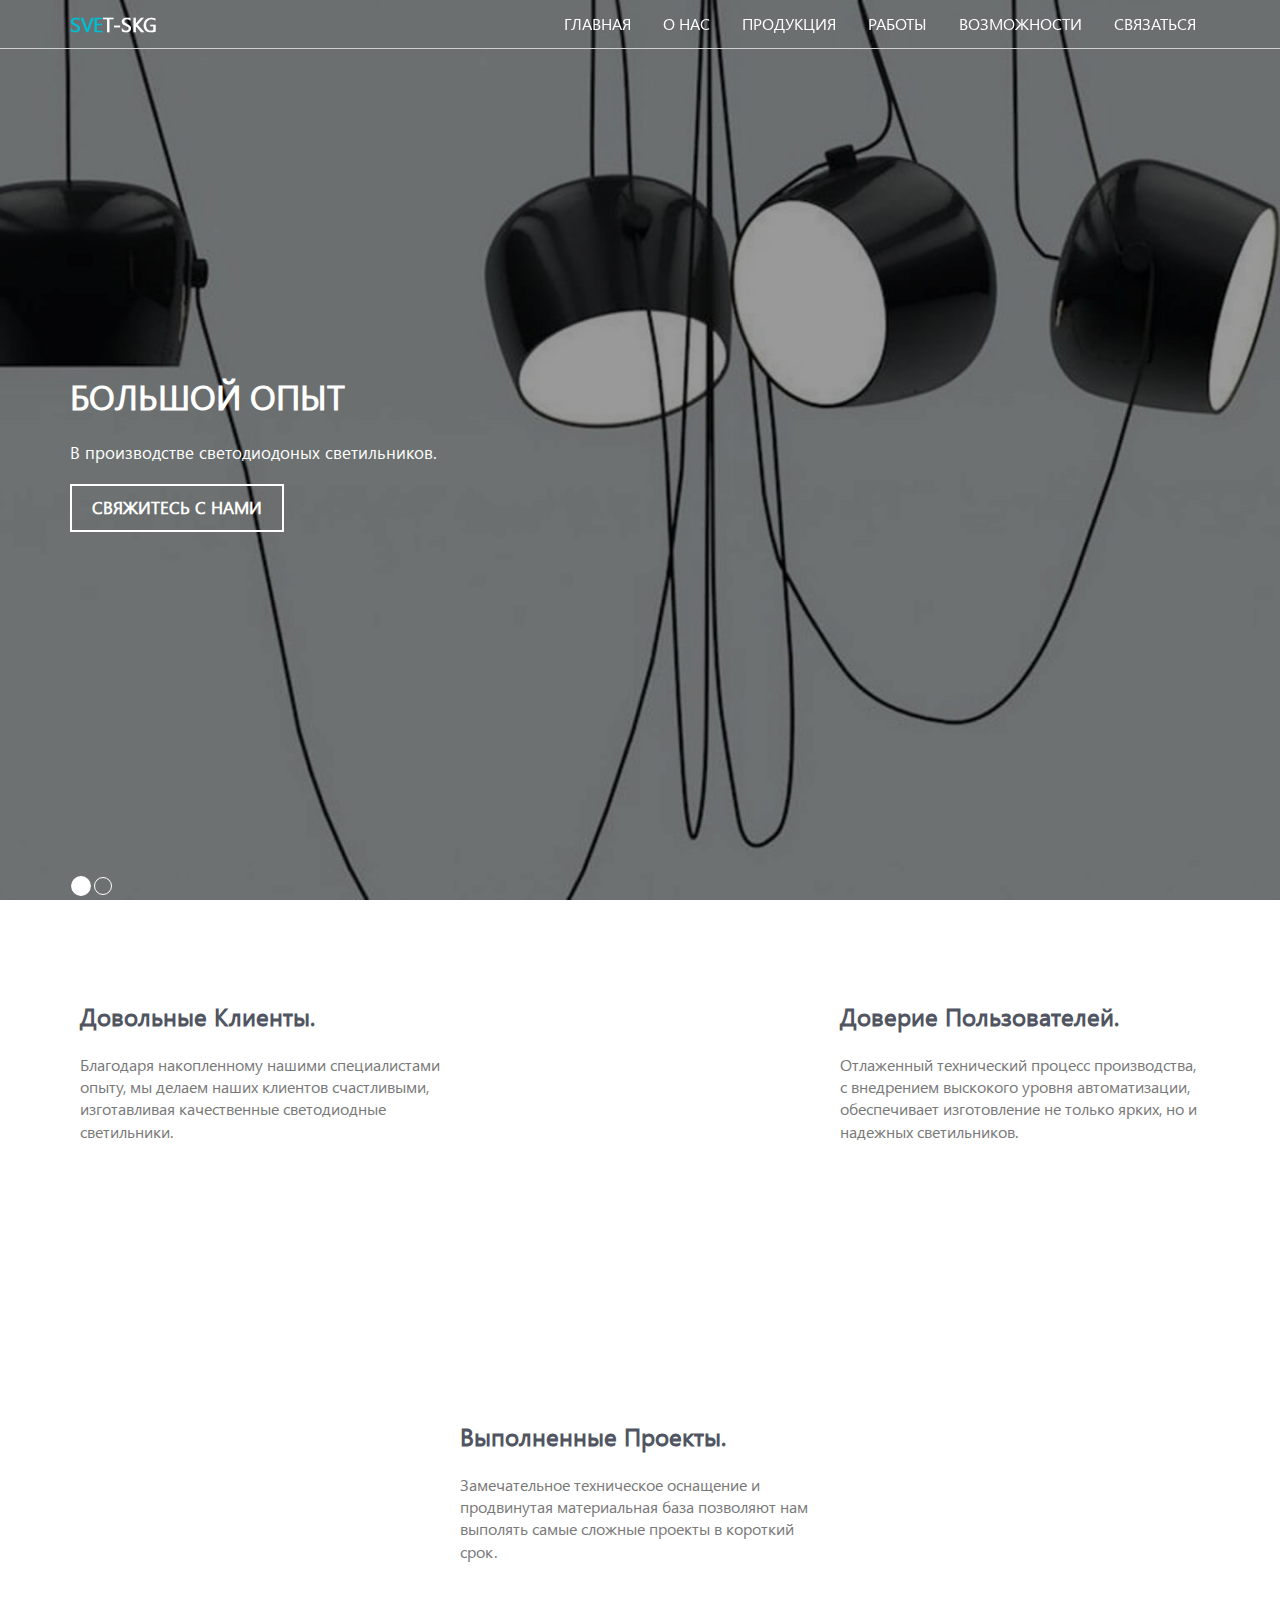
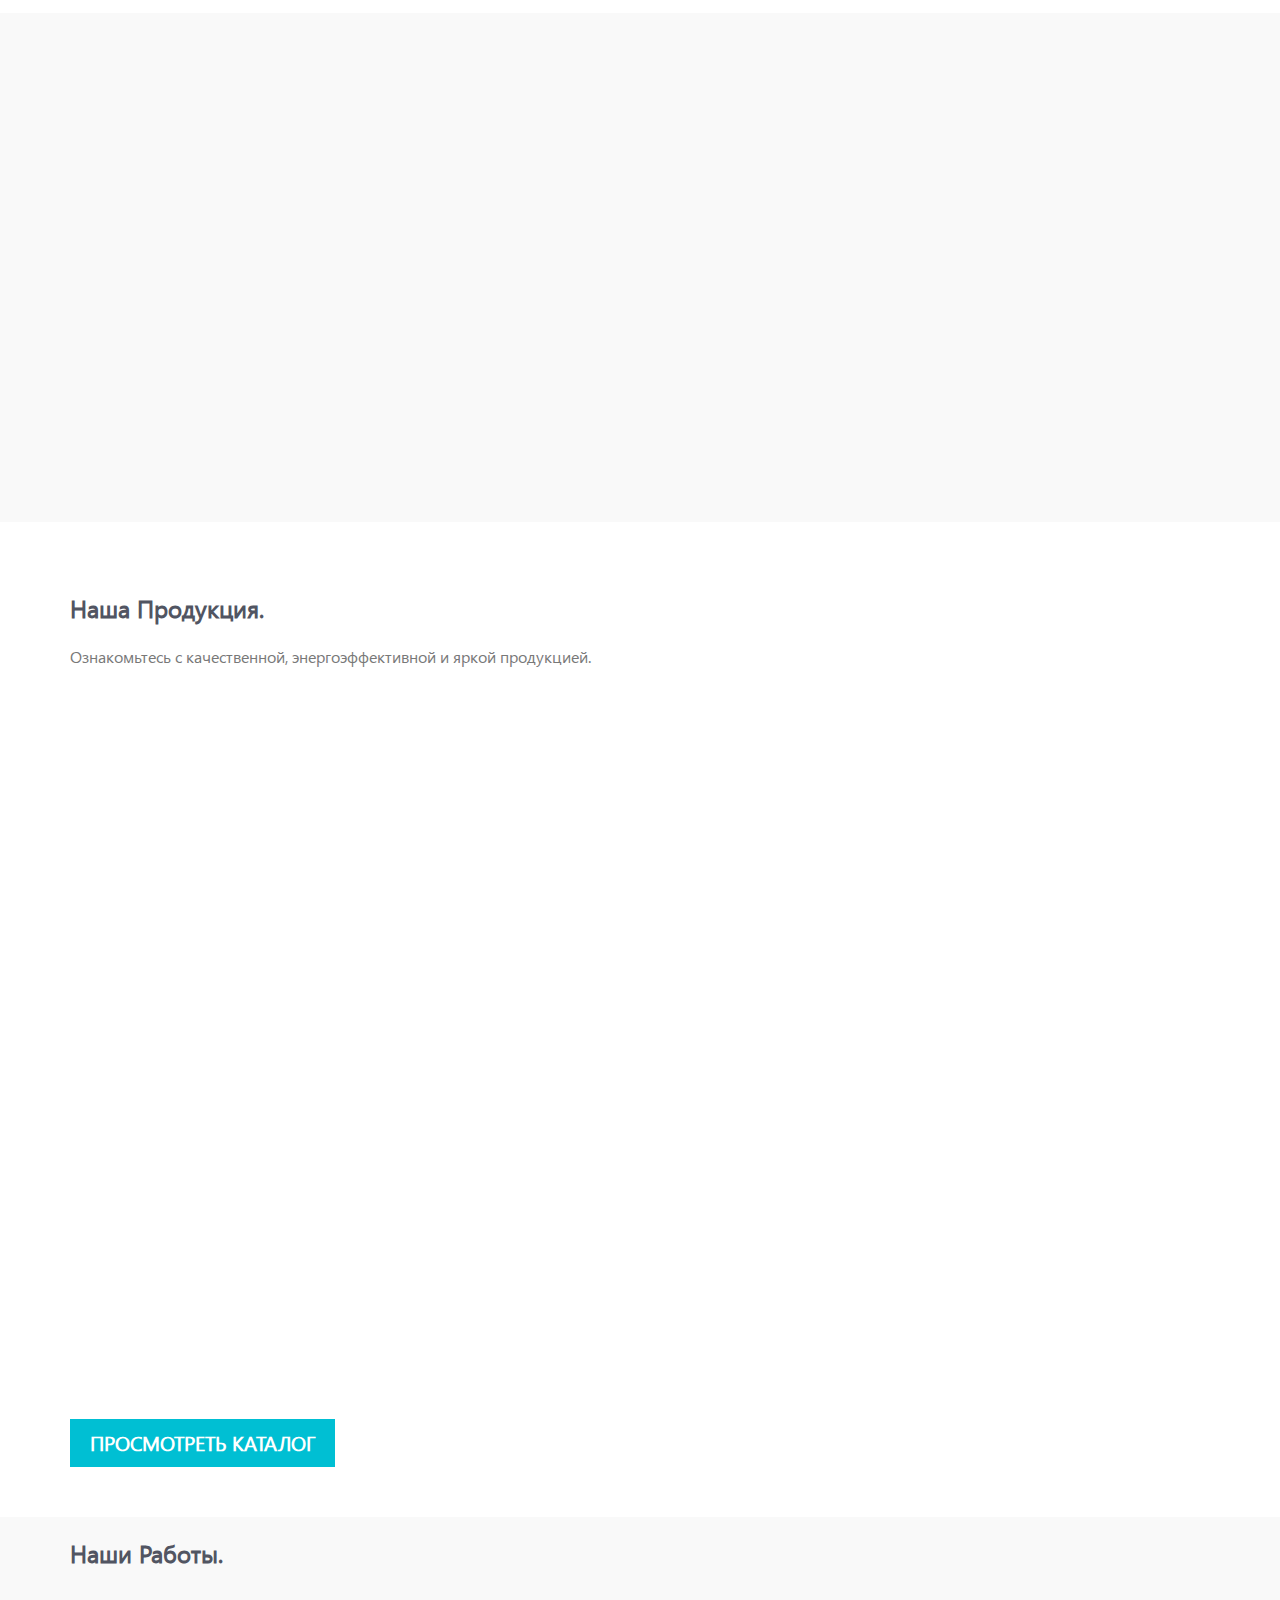
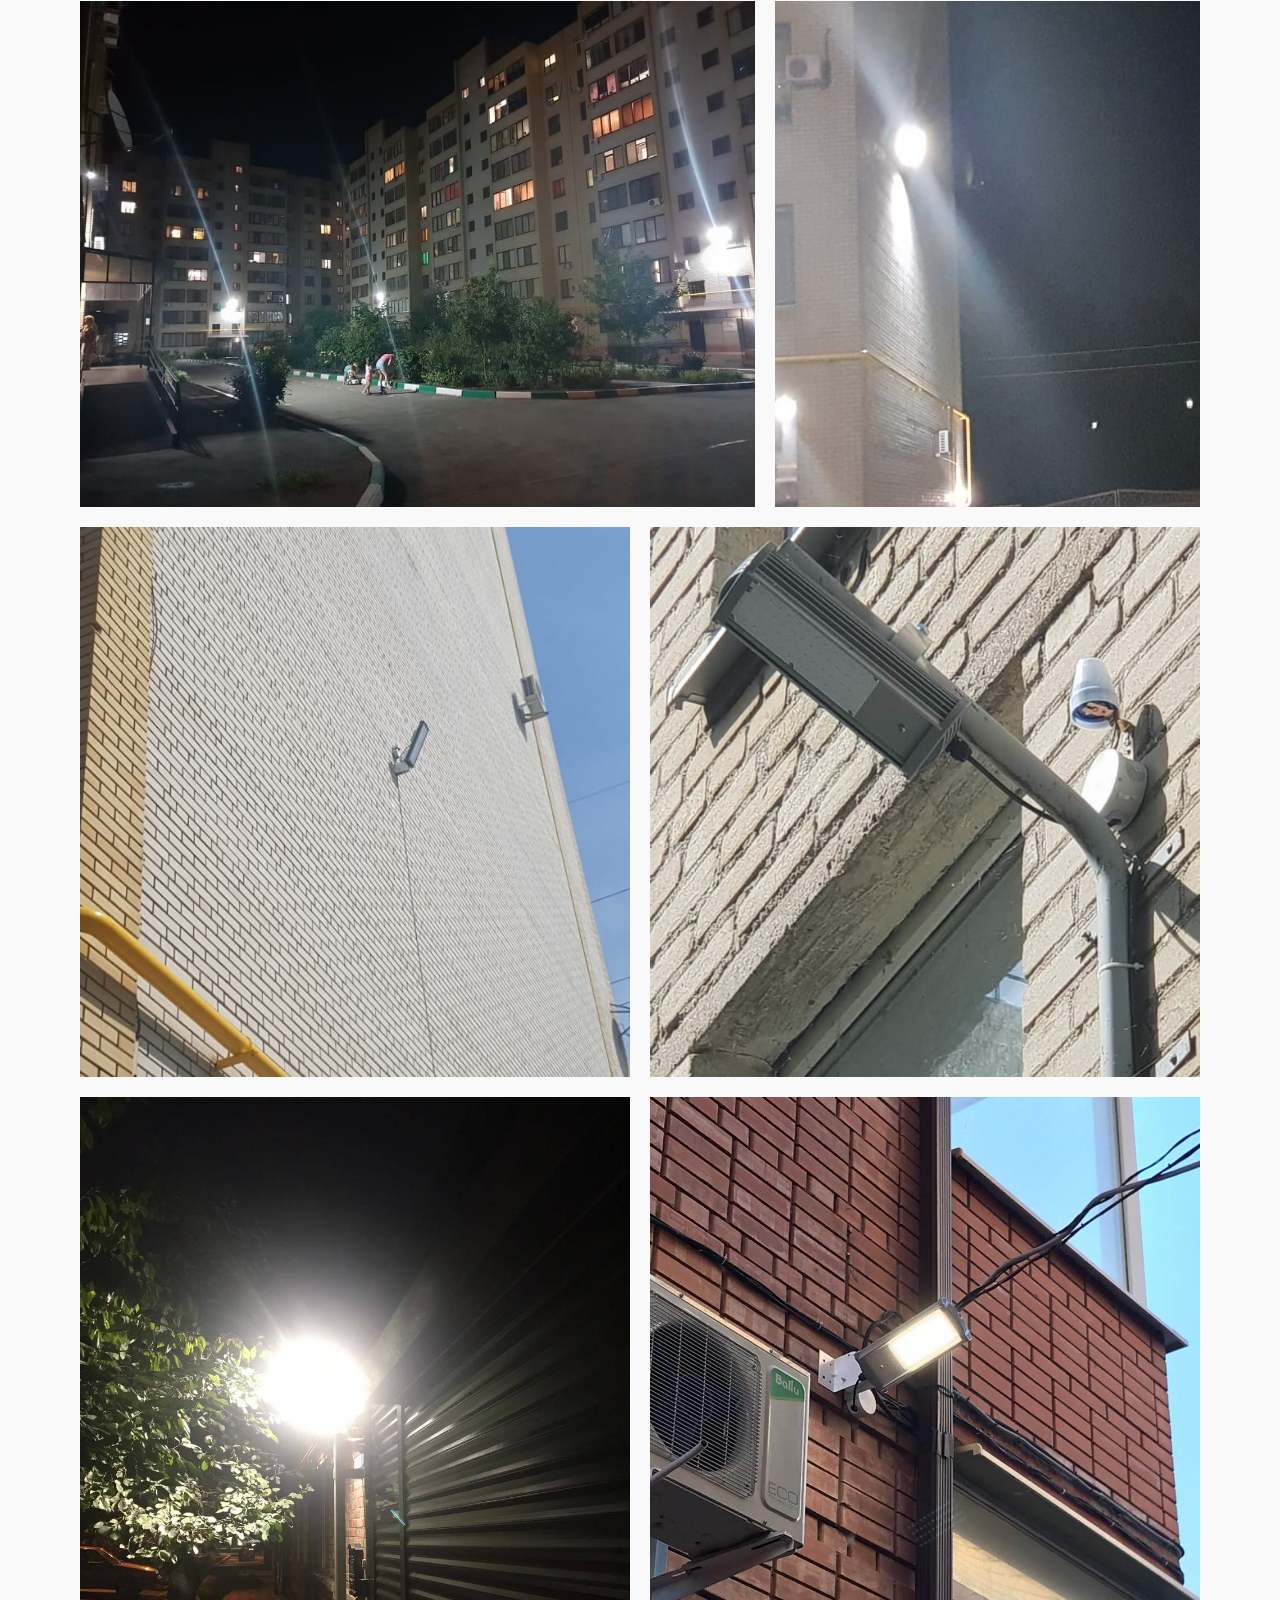
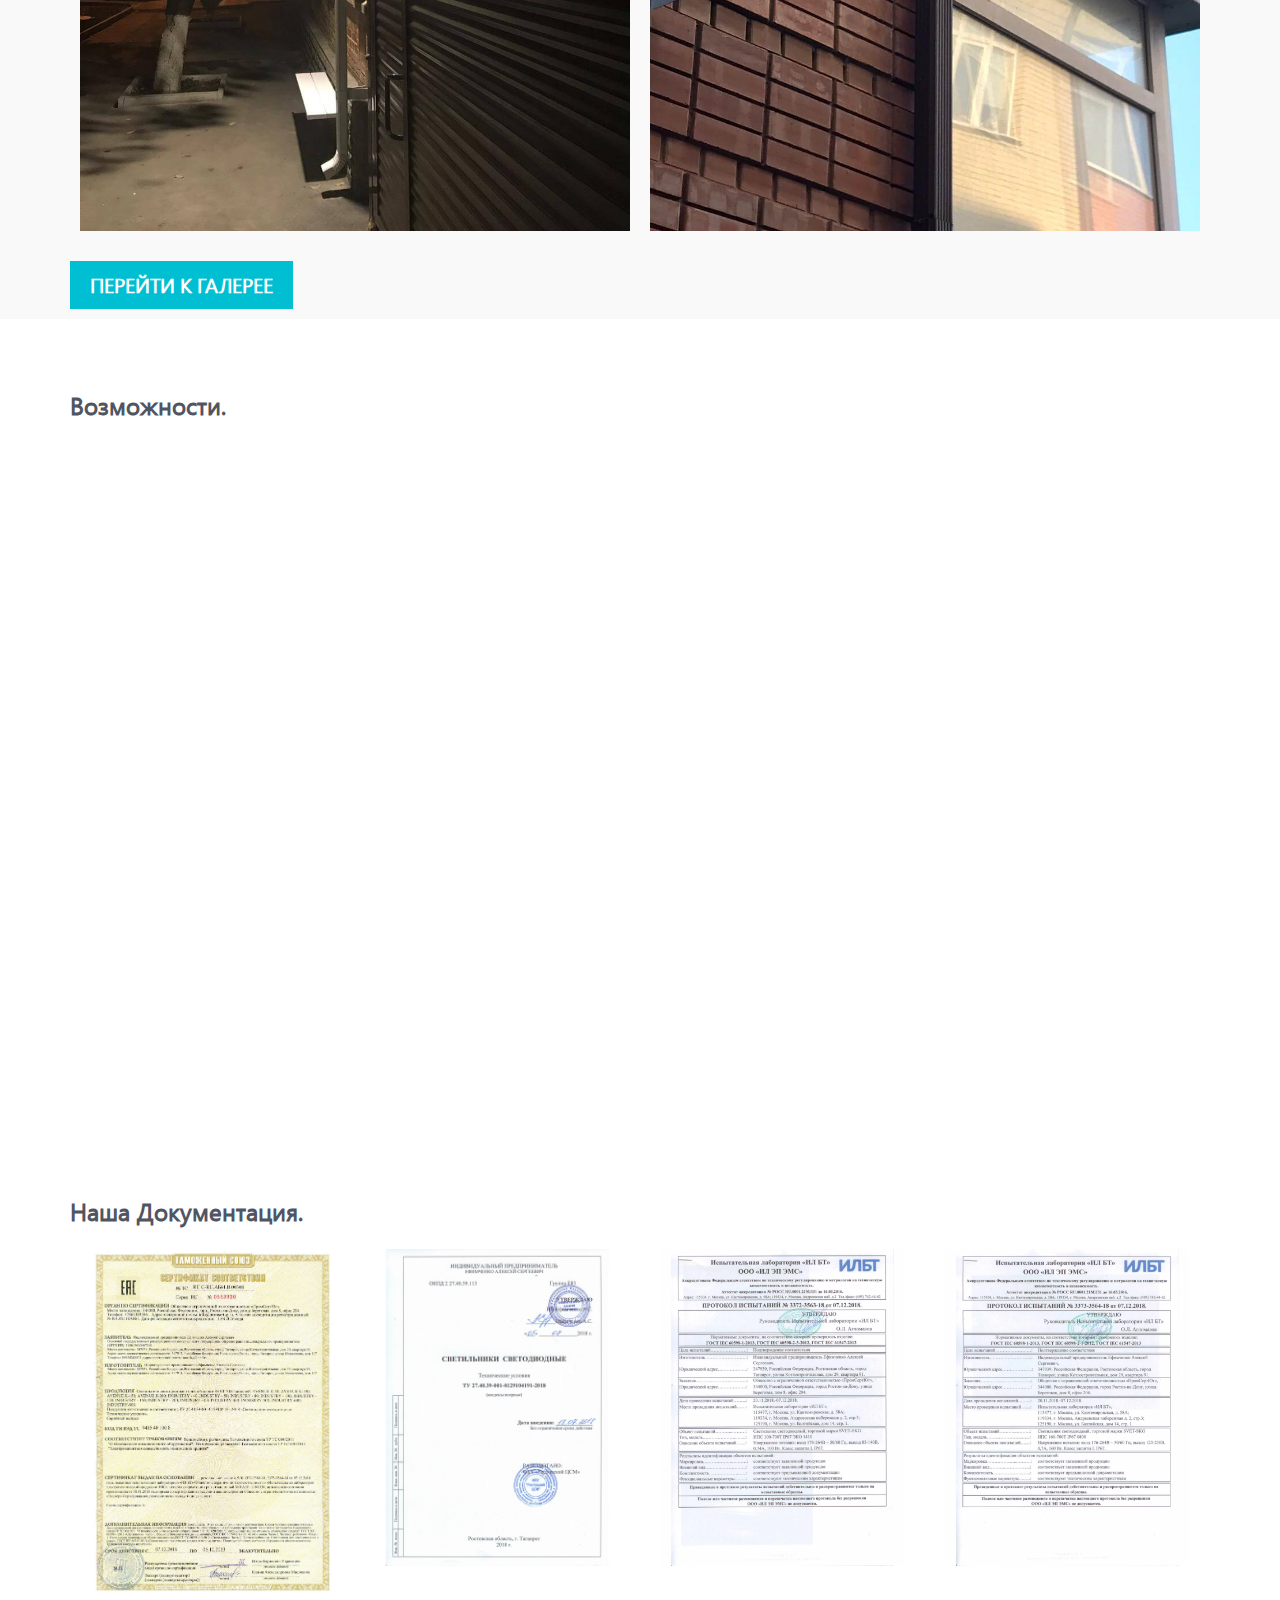
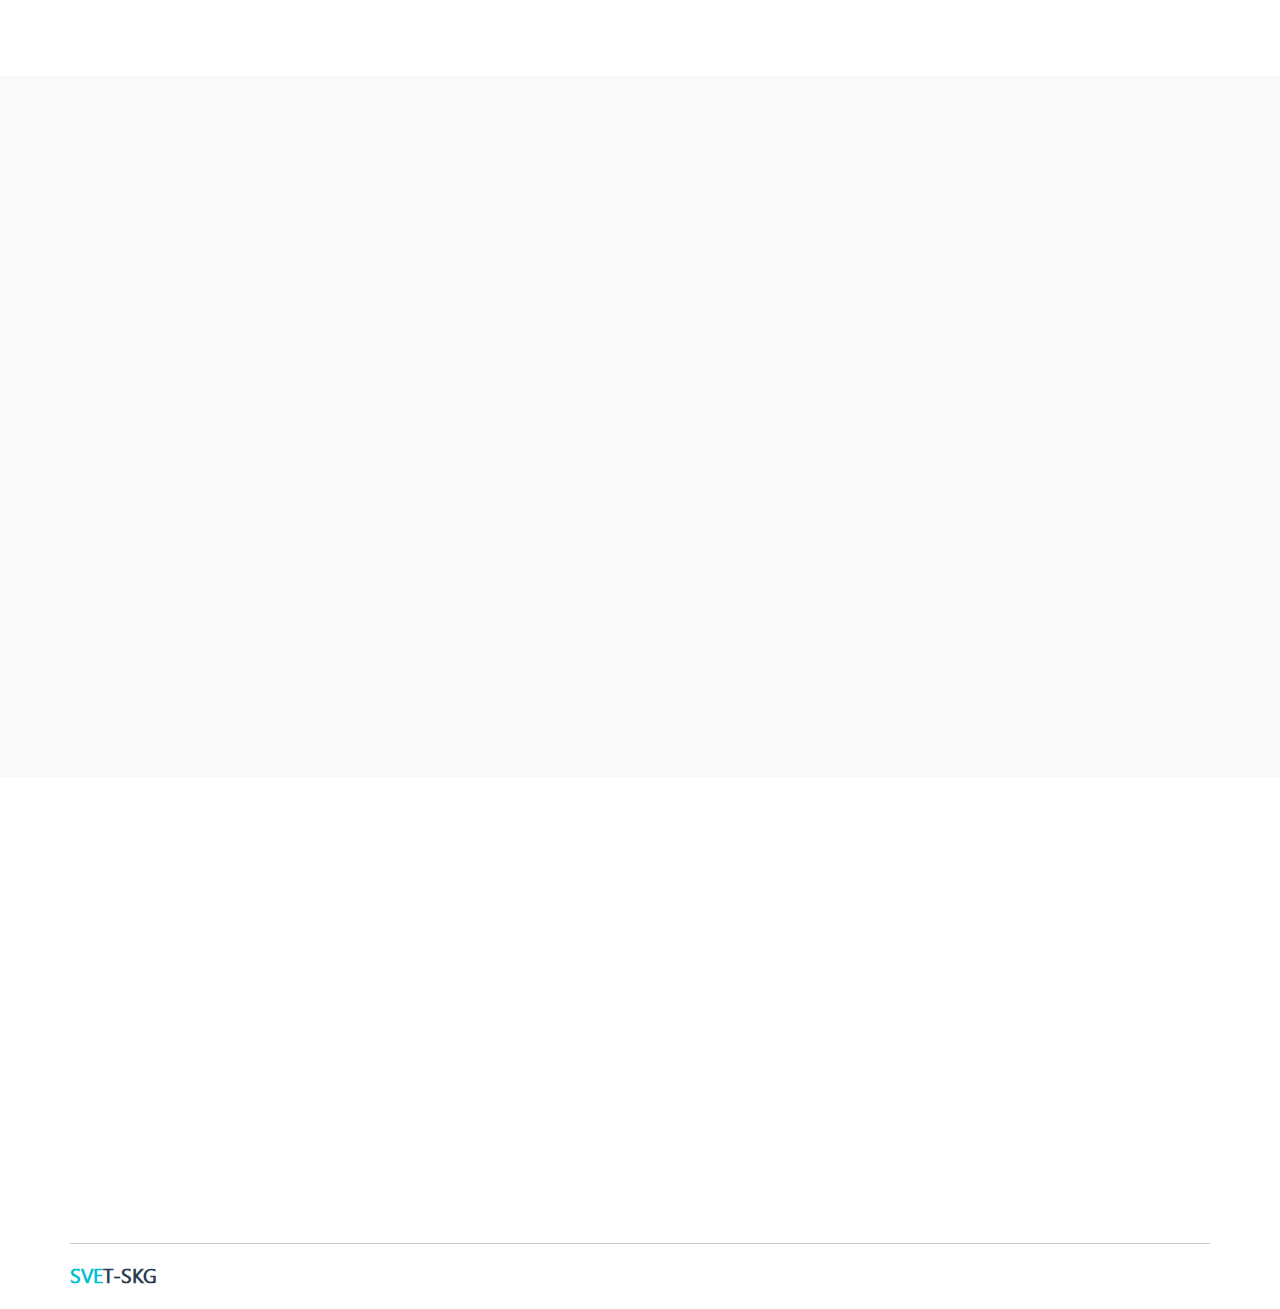
==== templates/index.html @ eee5c399 "Init" ====
<!DOCTYPE html>
<html class="no-js" lang="">
  <head>
    <meta charset="utf-8">
    <meta http-equiv="x-ua-compatible" content="ie=edge">
    <title>SVET-SKG</title>
    <meta name="description" content="Компания «SVET-SKG» разрабатывает, производит и внедряет новые системы освещения на базе светодиодных технологий.">
    <meta name="keywords" content="SVET-SKG, свет, светильник, светодиод.">
    <meta name="viewport" content="width=device-width, initial-scale=1">
    <link rel="preconnect" href="https://fonts.gstatic.com">
    <link href="https://fonts.googleapis.com/css2?family=Roboto&display=swap" rel="stylesheet">
    <link rel="apple-touch-icon" href="icon.png">
    
  <link rel="stylesheet" href="../css/bootstrap.css">
	<link rel="icon" href="/title.png">
      <!-- <link rel="stylesheet" href="css/all.css">-->
       <link rel="preload" href="../img/1920x1080/01.jpg" as="image">
       <link rel="preload" href="../img/1920x1080/02.jpeg" as="image">
     </head>
     <body id="home">
	

       <!-- Add your site or application content here-->
    <header class="header">
      <nav class="nav">
        <div class="wrap">
          <div class="logo"><span>SVE</span>T-SKG</div>
          <div class="toggle">
            <div class="toggle_nav">
              <div></div>
              <div></div>
              <div></div>
            </div>
          </div>
          <div class="links">
            <div class="links_wrap">
              <hr><a class="js-link link" href="#home">Главная</a>
                <a class="js-link link" href="#about">О нас</a>
                <a class="js-link link" href="#products">Продукция</a>
                <a class="js-link link" href="#work">Работы</a>
                <a class="js-link link" href="#service">Возможности</a>
                <a class="js-link link" href="#contact">Связаться</a>
            </div>
          </div>
        </div>
      </nav>
      <div class="header_content slider_show">
        <div class="slider_inner">
          <div class="slider_item">
            <div class="slider_item_overlay" ></div>
            <div class="wrap">
              <h1 class="slider_item_title">Большой опыт</h1>
              <div class="slider_item_text">В производстве светодиодоных светильников.</div>
                <a class="js-link btn" href="#contact">Свяжитесь с нами</a>
            </div>
          </div>
          <div class="slider_item">
            <div class="slider_item_overlay" style="opacity: .7;"></div>
            <div class="wrap">
              <h1 class="slider_item_title">Качественная продукция</h1>
              <div class="slider_item_text">Превратит даже самую темную ночь в день.</div>
                <a class="js-link btn" href="#contact">Свяжитесь с нами</a>
            </div>
          </div>

        </div>
          <div class="controls_slider wrap">
              <div class="active slider-dot"></div>
              <div class="slider-dot"></div>
          </div>
      </div>
    </header>
    <section class="showcase">
      <div class="wrap">
        <div class="showcase_cols">
          <div class="showcase_col">
            <div class="showcase_content">
              <div class="showcase_title title">Довольные клиенты.</div>
              <div class="showcase_text">Благодаря накопленному нашими специалистами опыту, мы делаем наших клиентов счастливыми, изготавливая качественные светодиодные светильники.</div>
            </div>
            <div class="showcase_img wow" data-delay="0s" data-anim="fadeInUpBig"><img src="../img/500x500/01.jpg"></div>
          </div>
          <div class="showcase_col">
            <div class="showcase_content">
              <div class="showcase_title title">Выполненные проекты.</div>
              <div class="showcase_text">Замечательное техническое оснащение и продвинутая материальная база позволяют нам выполять самые сложные проекты в короткий срок.</div>
            </div>
            <div class="showcase_img wow" data-delay="0.3s" data-anim="fadeInUpBig"><img src="../img/500x500/02.jpg"></div>
          </div>
          <div class="showcase_col">
            <div class="showcase_content">
              <div class="showcase_title title">Доверие пользователей.</div>
              <div class="showcase_text">Отлаженный технический процесс производства, с внедрением выскокого уровня автоматизации, обеспечивает изготовление не только ярких, но и надежных светильников.</div>
            </div>
            <div class="showcase_img wow" data-delay="0.6s" data-anim="fadeInUpBig"><img src="../img/500x500/03.jpg"></div>
          </div>
        </div>
      </div>
    </section>
    <section class="about section-gray" id="about">
      <div class="wrap about_cols">
        <div class="about_col">
          <h2 class="wow" data-anim="fadeInDown">Почему мы вас заинтересуем?</h2>
          <div class="about_text wow " data-anim="fadeInUp">Наши специалиссты обладают наиболее полными знаниями в сфере производства и эксплуатации светодиодных светильников любых конфигураций.</div>
            <a class="js-link btn btn-active wow fadeInUp" href="#contact" data-anim="fadeInUp">Свяжитесь с нами</a>
        </div>
        <div class="about_col">
          <div class="accordeon_item accordeon_active wow " data-anim="fadeInRight">
                <div class="accordeon_title title">Это быстро.</div>
                <div class="accordeon_text"><div class="accordeon_wrap">Отлаженный процесс производства вкупе с опытом позволяют нам оперативно выполнить любой проект. </div></div>

          </div>
          <div class="accordeon_item wow" data-delay="0.3s" data-anim="fadeInRight">
                  <div class="accordeon_title title">Это красиво.</div>
                  <div class="accordeon_text"><div class="accordeon_wrap">В разработке нашей продукции учавстуют не только инженеры, но и высококлассные дизайнеры.</div></div>
          </div>
          <div class="accordeon_item wow" data-delay="0.6s" data-anim="fadeInRight">

                  <div class="accordeon_title title">Это надежно.</div>
                  <div class="accordeon_text"><div class="accordeon_wrap">Каждое изделие, изготовленное нашими специалистами, проходит этап тщательного тестирования, что исключает возможность неполадок.</div></div>

          </div>
        </div>
      </div>
    </section>
    <section class="products" id="products">
      <div class="wrap">
        <div class="section_title">
          <h2>Наша продукция.</h2>
          <div class="section_title_text">Ознакомьтесь с качественной, энергоэффективной и яркой продукцией.</div>
        </div>
        <div class="products_cols">
          <div class="product_col wow " data-anim="fadeInLeft">
            <div class="product_img"><img src="../img/products/1s.jpg" class="expand-img" data-full="./img/products/1.jpg"></div>
            <div class="product_title title">AVENUE K- 50.</div>
            <div class="product_text">
                <div>
                    Мощность Вт - <span>50</span>;
                </div>
                <div>
                    Кол-во светодиодов - <span>48</span>;
                </div>
                <div>
                    Пульсация <span>< 1%</span>;
                </div>
                <div>
                    Цветовая температура <span>K - 5000</span>;
                </div>
              <div>
                  Световой поток - <span>7 056 лм</span>;
              </div>
                <div>
                    Индекс светопередачи – <span>CRI-70</span>;
                </div>
                <div>
                    Степень защиты светильника – <span>IP67</span>;
                </div>
                <div>
                    Способ крепления <span>консоль 56мм, универсальное(кронштейн-кольцо)</span>;
                </div>
                <div>
                    Температура эксплуатации <span>-40 +60</span>;
                </div>
                <div>
                    Напряжение питания В <span> 176-264</span>;
                </div>
                <div>
                    Гарантия <span>36</span> месяцев;
                </div>
                <div>
                    Габаритные размеры:
                </div>
                <div>
                    Длина – <span>325мм</span>;
                </div>
                <div>
                    Ширина – <span>145мм</span>;
                </div>
                <div>
                    Высота  - <span>60мм</span>; с  консолью – <span>140мм</span>;
                </div>

            </div>
          </div>
          <div class="product_col wow" data-delay="0.3s" data-anim="fadeInLeft">
            <div class="product_img"><img src="../img/products/2s.jpg" class="expand-img" data-full="../img/products/2.jpg"></div>
            <div class="product_title title">AVENUE  K- 100.</div>
            <div class="product_text">
                <div>
                    Мощность Вт - <span>100</span>;
                </div>
                <div>
                    Кол-во светодиодов - <span>96</span>;
                </div>
                <div>
                    Пульсация <span>< 2%</span>;
                </div>
                <div>
                    Цветовая температура <span>K - 5000</span>;
                </div>
                <div>
                    Световой поток - <span>14 112лм</span>;
                </div>
                <div>
                    Индекс светопередачи – <span>CRI-70</span>;
                </div>
                <div>
                    Степень защиты светильника – <span>IP67</span>;
                </div>

                <div>
                    Способ крепления <span>консоль 56мм, универсальное(кронштейн-кольцо)</span>;
                </div>
                <div>
                    Температура эксплуатации <span>-40 +60</span>;
                </div>
                <div>
                    Напряжение питания В <span> 176-264</span>;
                </div>
                <div>
                    Защита от <span>380В</span>;
                </div>
                <div>
                    Гарантия <span>36</span> месяцев;
                </div>
                <div>
                    Габаритные размеры:
                </div>
                <div>
                    Длина – <span>475мм</span>;
                </div>
                <div>
                    Ширина – <span>145мм</span>;
                </div>
                <div>
                    Высота  - <span>100мм</span>; с  консолью – <span>140мм</span>;
                </div>
            </div>
          </div>
          <div class="product_col wow" data-delay="0.6s" data-anim="fadeInLeft">
            <div class="product_img"><img src="../img/products/3s.jpg" class="expand-img" data-full="../img/products/3.jpg"></div>
            <div class="product_title title">AVENUE   K- 200.</div>
            <div class="product_text">
                <div>
                    Мощность Вт - <span>200</span>;
                </div>
                <div>
                    Кол-во светодиодов - <span>192</span>;
                </div>
                <div>
                    Пульсация <span>< 2%</span>;
                </div>
                <div>
                    Цветовая температура <span>K - 5000</span>;
                </div>
                <div>
                    Световой поток - <span>28 224лм</span>;
                </div>
                <div>
                    Индекс светопередачи – <span>CRI-70</span>;
                </div>
                <div>
                    Степень защиты светильника – <span>IP67</span>;
                </div>

                <div>
                    Способ крепления <span>консоль 56мм, универсальное(кронштейн-кольцо)</span>;
                </div>
                <div>
                    Температура эксплуатации <span>-40 +60</span>;
                </div>
                <div>
                    Напряжение питания В <span> 176-264</span>;
                </div>
                <div>
                    Защита от <span>380В</span>;
                </div>
                <div>
                    Гарантия <span>36</span> месяцев;
                </div>
                <div>
                    Габаритные размеры:
                </div>
                <div>
                    Длина – <span>475мм</span>;
                </div>
                <div>
                    Ширина – <span>_мм</span>;
                </div>
                <div>
                    Высота  - <span>100мм</span>; с  консолью – <span>140мм</span>;
                </div>
            </div>
          </div>
        </div>
		<div style ="font-size: 20px;">
		<a href="/products" class='btn btn-active' style='background: #00bfd3; border: none'>
		Просмотреть каталог
		</a>
		</div>
      </div>
    </section>
    <section class="work section-gray" id="work" style="padding: 0;">
      <div class="wrap">
        <div class="section_title">
          <h2>Наши работы.</h2>
          <!--<div class="section_title_text">Lorem ipsum dolor sit amet, consectetur adipisicing elit. Ad commodi dicta illo iure, magnam modi odio officia optio suscipit voluptate!</div>-->
        </div>
      </div>
      <div class="work_grid wrap">
        <div class="work_grid_inner">
            <div class="work_item"><img src="../img/products-work/4.jpg" class="work-img expand-img" data-full="../img/products-work/full/4.jpg"></div>
            <div class="work_item"><img src="../img/products-work/5.jpg" class="work-img expand-img" style="height: 100%;" data-full="./img/products-work/full/5.jpg"></div>
            <div class="work_item"><img src="../img/products-work/2.jpg" class="work-img expand-img" data-full="../img/products-work/full/2.jpg"></div>
            <div class="work_item"><img src="../img/products-work/3.jpg" class="work-img expand-img" data-full="../img/products-work/full/3.jpg"></div>
            <div class="work_item"><img src="../img/products-work/6.jpg" class="work-img expand-img" data-full="../img/products-work/full/6.jpg"></div>
            <div class="work_item"><img src="../img/products-work/7.jpg" class="work-img expand-img" data-full="../img/products-work/full/7.jpg"></div>
        </div>
      </div>
      <div class="work_expand" style="bottom: 0;">Показать все.</div>
    </section>
       <section style="background-color: #f9f9f9; padding: 0 0 10px;">
           <div class="wrap">
               <div style ="font-size: 20px;">
                   <a href="/photos" class='btn btn-active' style='background: #00bfd3; border: none'>
                       Перейти к галерее
                   </a>
               </div>
           </div>
       </section>

    <section class="services" id="service">
      <div class="wrap">
        <div class="section_title">
          <h2>Возможности.</h2>
        </div>
        <div class="services_cols wrap">
          <div class="service_col  wow " data-anim="fadeInDown"><i class="fas fa-cogs fab "></i>
            <div class="service_title title">Надежность.</div>
            <div class="service_text">Тестирование каждого изготовленного изделия делает нашу продукцию одной из самых надежных.</div>
          </div>
          <div class="service_col service-active  wow" data-anim="fadeInDown"><i class="fas fa-cloud-upload-alt"></i>
            <div class="service_title title">Качество материалов.</div>
            <div class="service_text">Мы используем только качественную материальную базу.</div>
          </div>
          <div class="service_col  wow" data-anim="fadeInDown"><i class="far fa-building"></i>
            <div class="service_title title">Энергоэффективность.</div>
            <div class="service_text">Качество комплектующих вкупе с грамотным расчетом обеспечивает нашим светильникам высокий уровень КПД.</div>
          </div>
          <div class="service_col wow" data-delay=".3s" data-anim="fadeInUp"><i class="fas fa-chart-line"></i>
            <div class="service_title title">Скорость работы.</div>
            <div class="service_text">В своей работе мы применяем множество машин, которые обеспечивают эффективное производство. </div>
          </div>
          <div class="service_col wow" data-delay=".3s" data-anim="fadeInUp"><i class="fab fa-angular"></i>
            <div class="service_title title">Эстетичность</div>
            <div class="service_text">Мы знаем насколько потребители ценят внешний вид, мы заботися об этом.</div>
          </div>
          <div class="service_col wow" data-delay=".3s" data-anim="fadeInUp"><i class="far fa-envelope"></i>
            <div class="service_title title">Отзывчивость.</div>
            <div class="service_text">Мы всегда на связи и прислушиваемся к потребителю.</div>
          </div>
        </div>
      </div>
    </section>
    <section class="docs">
           <div class="wrap">
               <div class="section_title">
                   <h2>Наша документация.</h2>
                   <!--<div class="section_title_text">Lorem ipsum dolor sit amet, consectetur adipisicing elit. Ad commodi dicta illo iure, magnam modi odio officia optio suscipit voluptate!</div>-->
               </div>
           </div>
           <div class="docs_cols">
               <div class="wrap docs-wrap">
                   <div class="docs_col"><img src="../img/pdf/4.jpg" alt="alt" class="expand-img" data-full="../img/pdf/full/4.jpg"></div>
                   <div class="docs_col"><img src="../img/pdf/3.png" alt="alt" class="expand-img" data-full="../img/pdf/full/3.png"></div>
                   <div class="docs_col"><img src="../img/pdf/1.jpg" alt="alt" class="expand-img" data-full="../img/pdf/full/1.jpg"></div>
                   <div class="docs_col"><img src="../img/pdf/2.jpg" alt="alt" class="expand-img" data-full="../img/pdf/full/2.jpg"></div>
               </div>
           </div>
    <div class="wrap">
        <a href="#" class="btn btn-active docs-expand">Просмотреть.</a>
    </div>
       </section>
    <section class="contact section-gray" id="contact">
      <div class="wrap contact_cols">
        <div class="contact_col wow " data-delay="0.6s" data-anim="fadeInLeft">
          <div class="contact_title title">Таганрог</div>
          <div class="contact_text">Контактные данные нашего основного офиса, расположенного в Таганроге.</div>
          <div class="contact_tel contact_elem"><i class="fas fa-phone"></i>
            <div class="contact_elem_text">+1(234)567-89-89</div>
          </div>
          <div class="contact_mail contact_elem"><i class="far fa-envelope"></i>
            <div class="contact_elem_text">ooo-skg@example.com</div>
          </div>
        </div>
        <div class="contact_col wow" data-delay="0.3s" data-anim="fadeInLeft">
          <div class="contact_title title">Ростов-на-Дону</div>
          <div class="contact_text">Контактные данные представительства нашей организации в Ростове.</div>
          <div class="contact_tel contact_elem"><i class="fas fa-phone"></i>
            <div class="contact_elem_text">+1(234)567-89-89</div>
          </div>
          <div class="contact_mail contact_elem"><i class="far fa-envelope"></i>
            <div class="contact_elem_text">ooo-skg@example.com</div>
          </div>
        </div>

      </div>

        <div class="wrap contact-form">
            <form class="contact_form" action="/mail" method="post">
                <div style="width: 100%;">
                    <h2 class="anim_type wow anim_type_input" data-type="Напишите нам."></h2>
                </div>
                <div class="input-wrap wow " data-anim="fadeInDown" style="flex-basis: 100%;">
                    <div class="input-ico"><i class="fas fa-user"></i></div>
                    <input class="input_name" name="name" type="text" placeholder="Введите свое имя" required>
                </div>
                <div class="input-wrap wow" data-anim="fadeInLeft">
                    <div class="input-ico"><i class="fas fa-envelope"></i></div>
                    <input class="input_mail" name="mail" type="email" placeholder="Введите свой email" autocomplete="email" required>
                </div>
                <div class="input-wrap wow " data-anim="fadeInLeft">
                    <div class="input-ico"><i class="fas fa-phone"></i></div>
                    <input class="input_tel" name="tel" type="tel" placeholder="Введите свой номер" required>
                </div>
                <div class="input-wrap wow " data-anim="fadeInLeft" style="flex-basis: 100%">
                    <textarea class="input_message" name="message"  placeholder="Введите свой вопрос"></textarea>
                </div>
                <div class="g-recaptcha" data-sitekey="6LcKrGgUAAAAABir_0afQrZSiz2_XO5RpSx461FP" style="margin-top: 20px; margin-left: 5px;"></div>
                <button class="btn btn-active wow" type="submit" data-anim="fadeInUp">Отправить</button>
            </form>
        </div>
    </section>
    <section class="map">
        <iframe src="https://www.google.com/maps/embed?pb=!1m18!1m12!1m3!1d1903.9565388794563!2d38.90109093757926!3d47.25891882160598!2m3!1f0!2f0!3f0!3m2!1i1024!2i768!4f13.1!3m3!1m2!1s0x40e158391d98a645%3A0x20ecb97e625b0f75!2z0JjQvdC40YbQuNCw0YLQuNCy0L3QsNGPINGD0LsuLCA3OCwg0KLQsNCz0LDQvdGA0L7Qsywg0KDQvtGB0YLQvtCy0YHQutCw0Y8g0L7QsdC7LiwgMzQ3OTM2!5e0!3m2!1sru!2sru!4v1532428814992" width="100%" height="350" frameborder="0" style="border:0" allowfullscreen></iframe>
    </section>
    <footer>
      <div class="wrap">
        <hr>
      </div>
      <div class="wrap footer">
            <div class="logo logo-footer" style="color: #2c3e50 !important; order: 1;"><span>SVE</span>T-SKG</div>  
      </div>
    </footer>
    <script src="https://www.google.com/recaptcha/api.js" async defer>
       </script>
    <script src="../js/main.js"></script>
  </body>
</html>
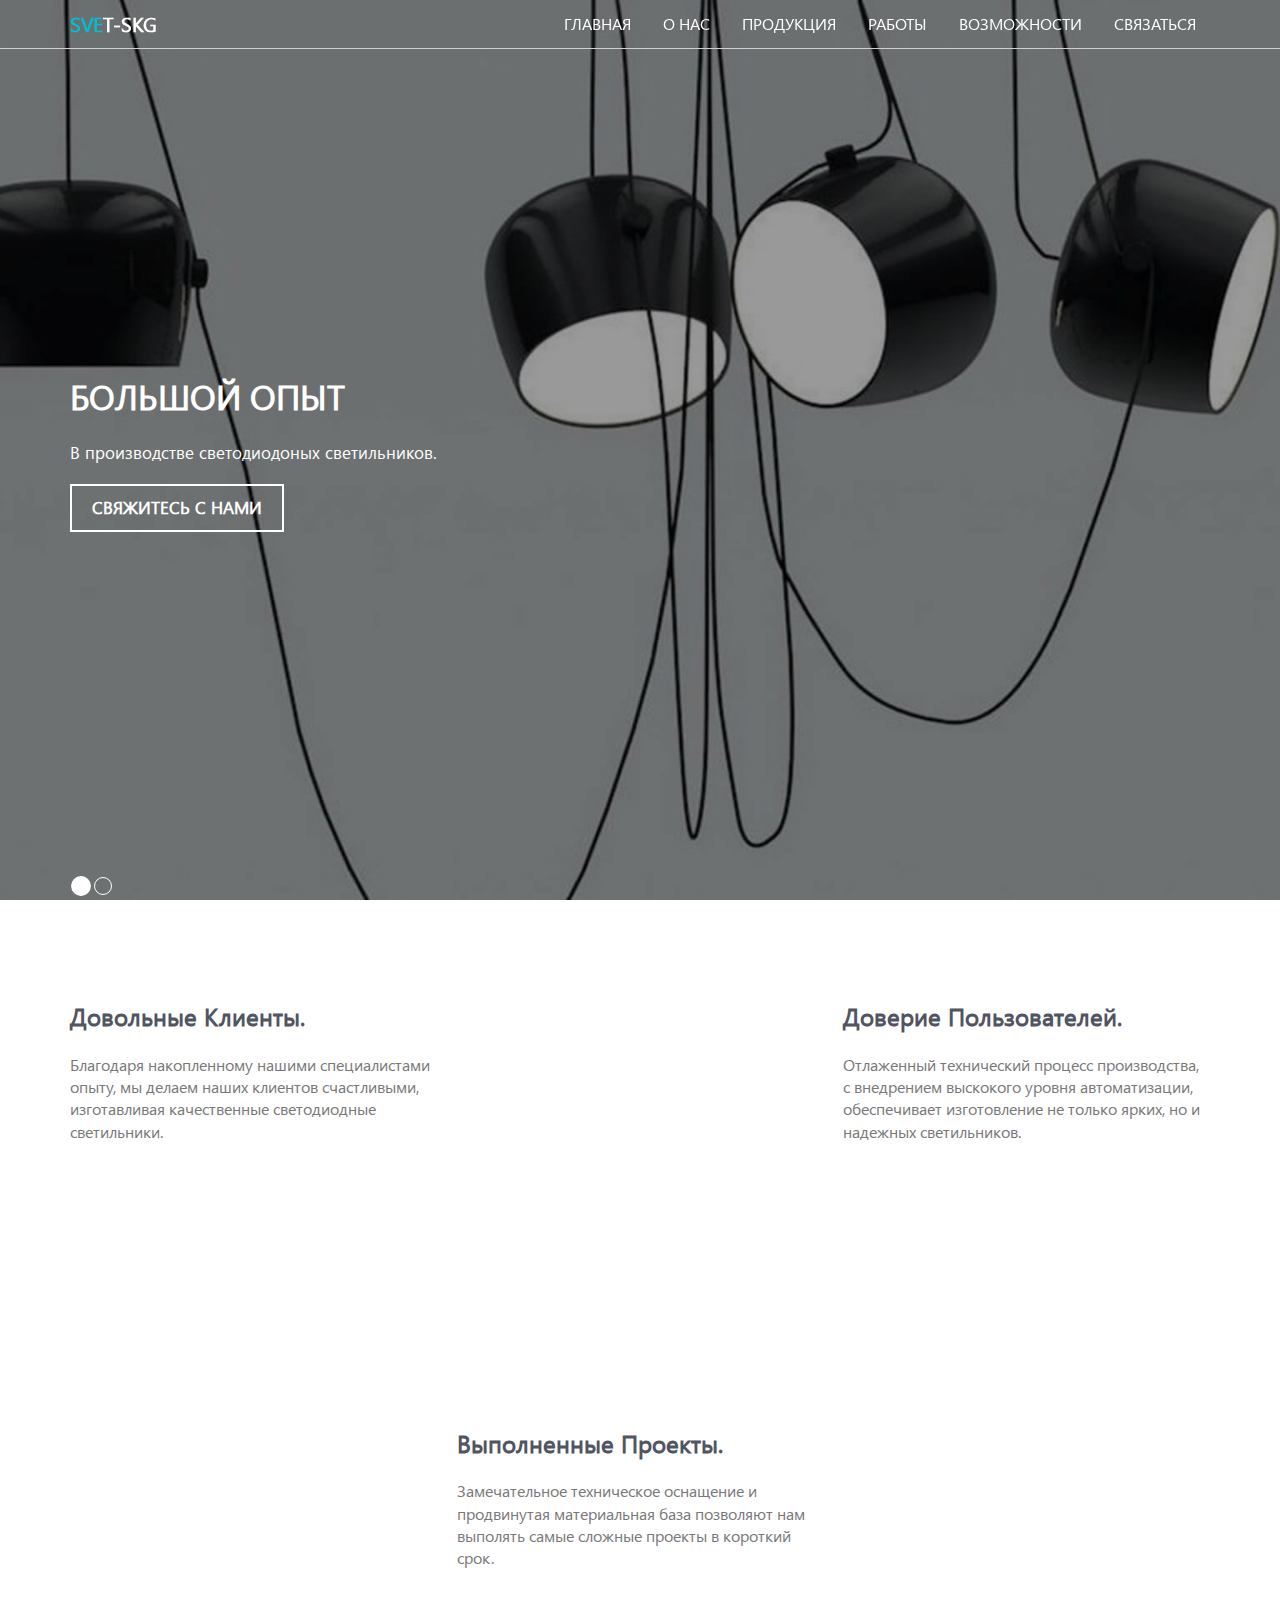
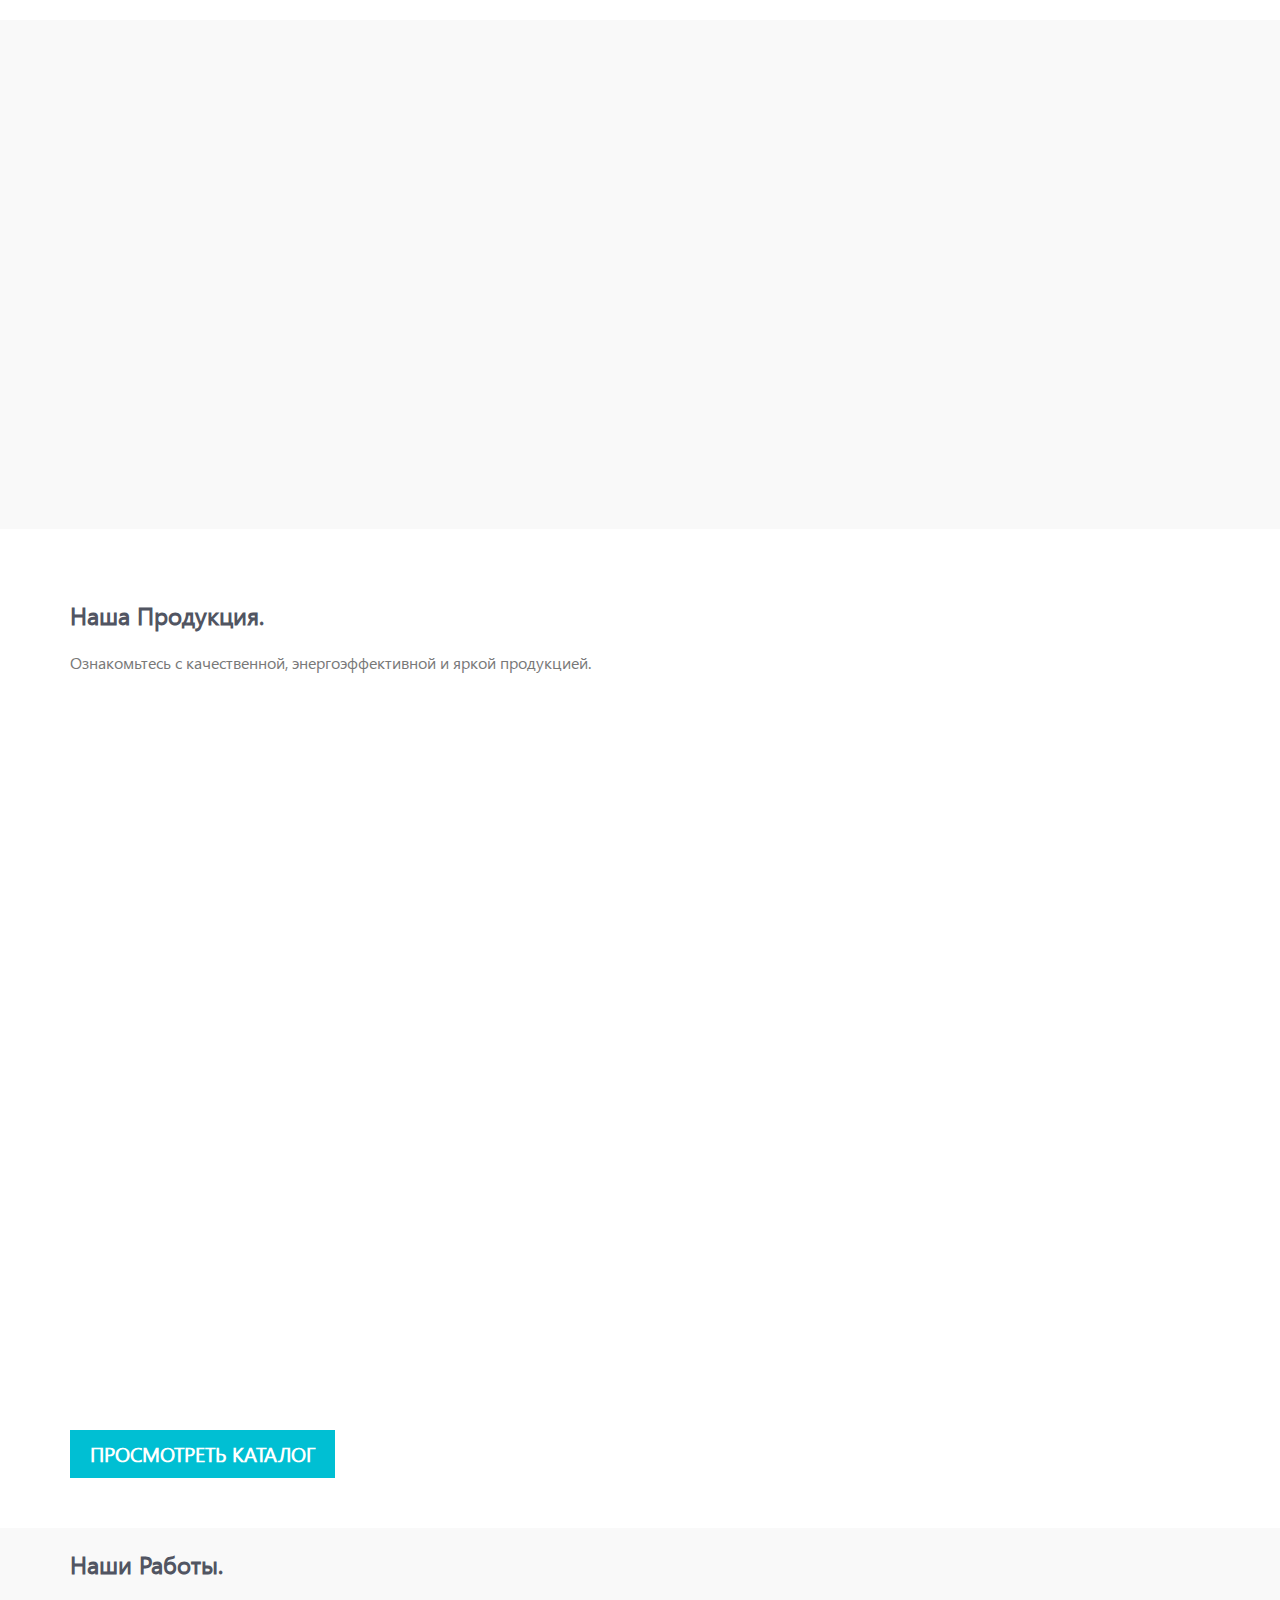
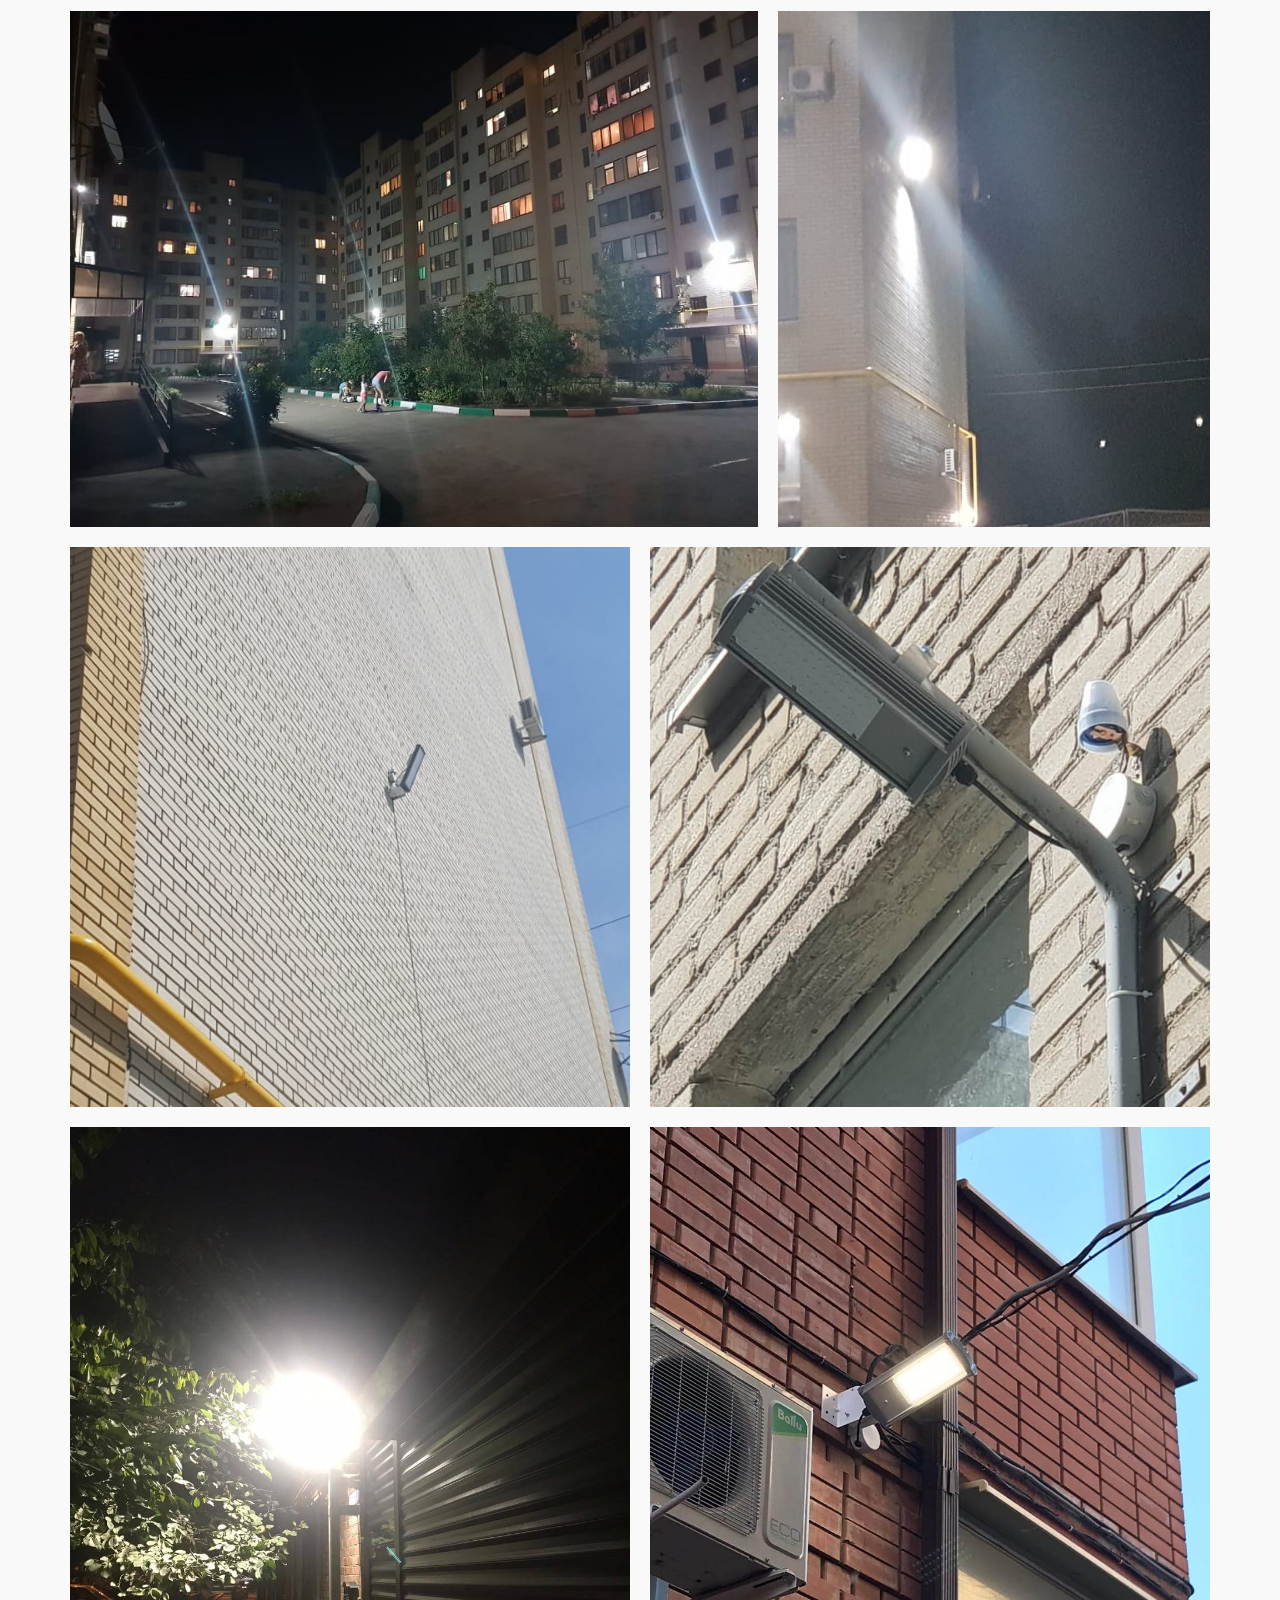
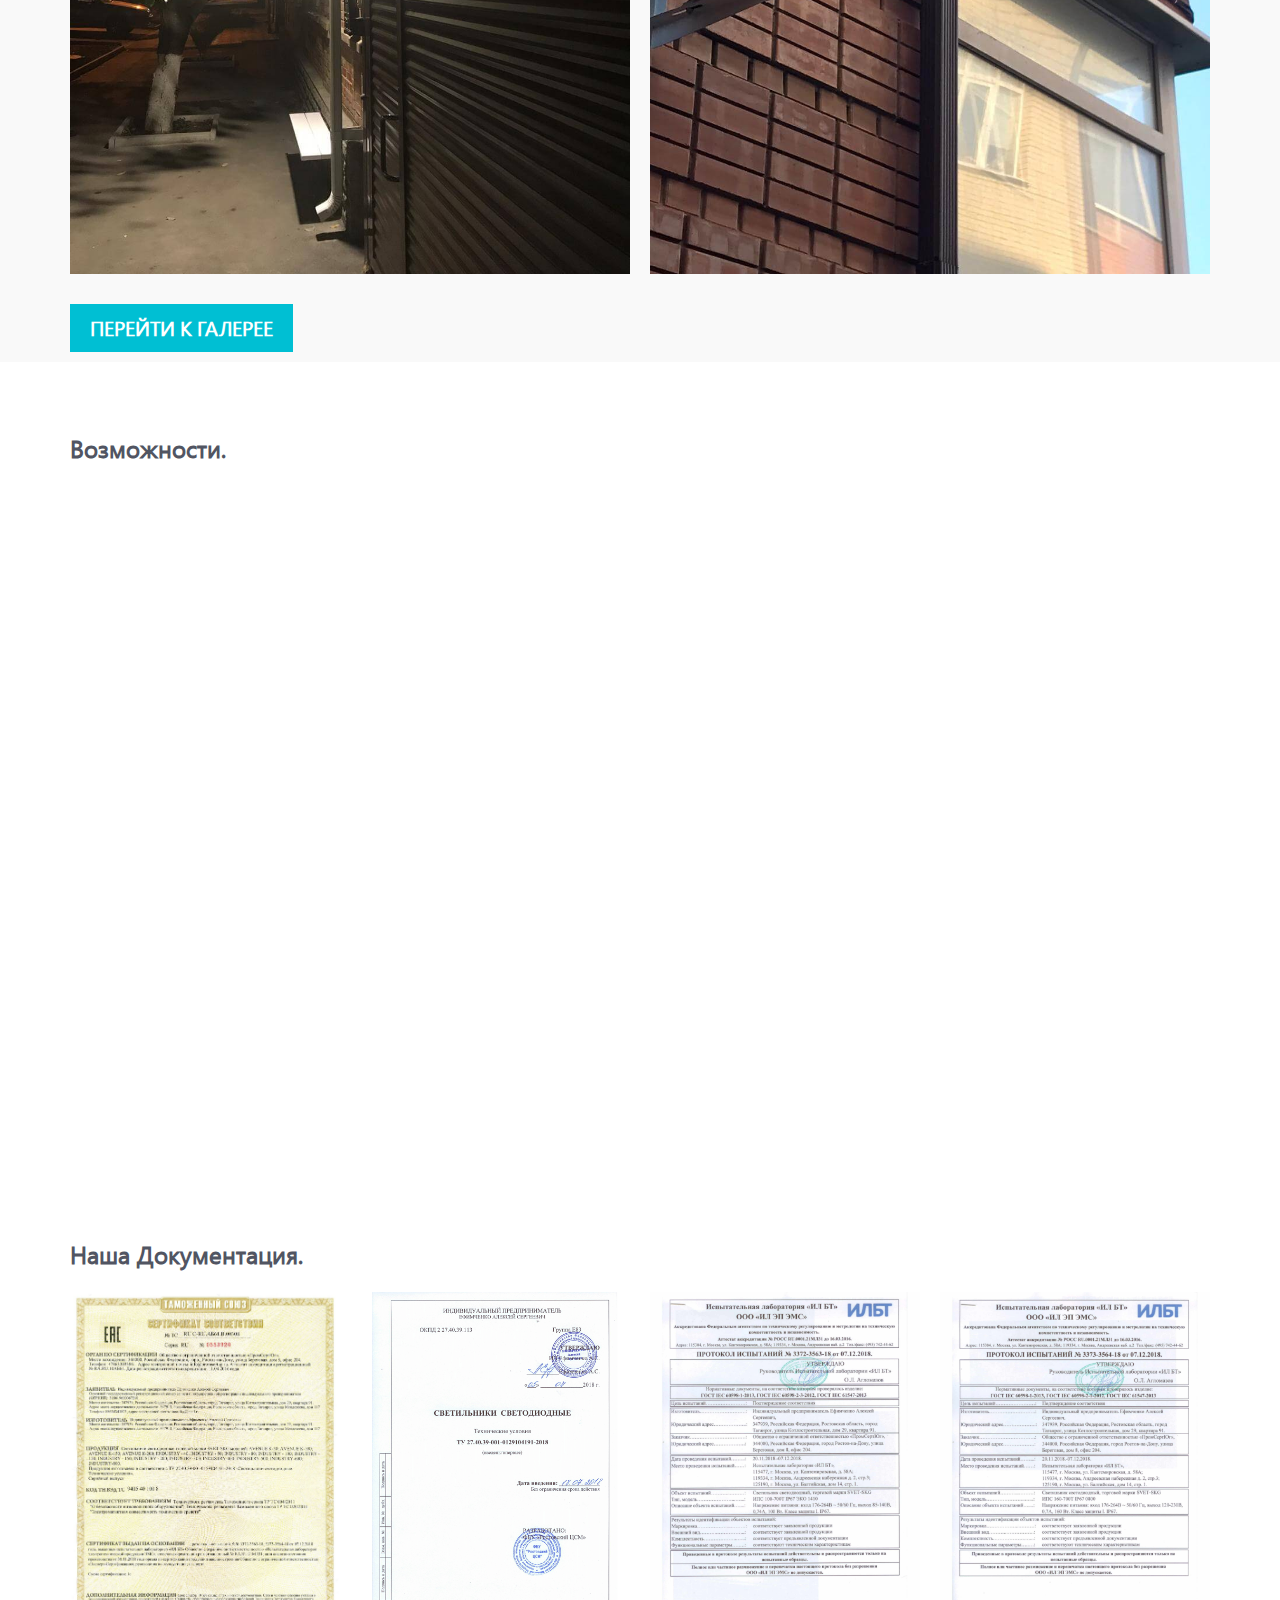
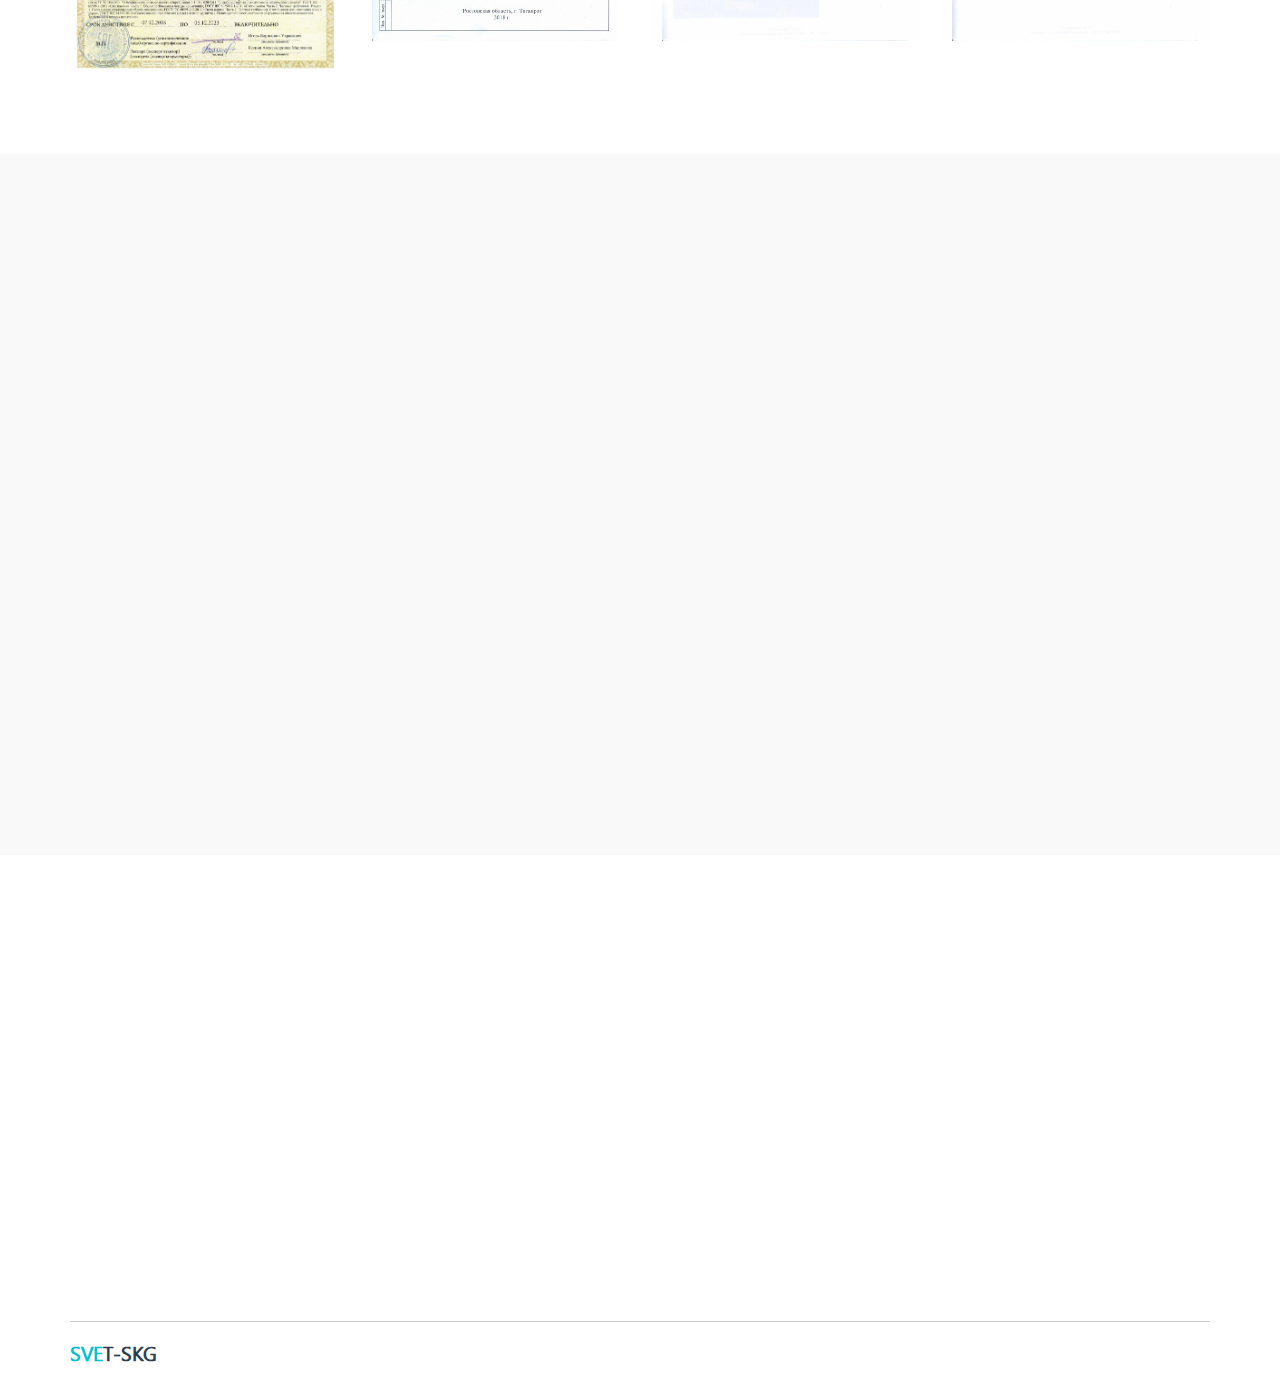
==== commit 8141fad1: "fix wrap" ====
--- a/templates/index.html
+++ b/templates/index.html
@@ -12,7 +12,7 @@
     <link rel="apple-touch-icon" href="icon.png">
     
   <link rel="stylesheet" href="../css/bootstrap.css">
-	<link rel="icon" href="/title.png">
+	<link rel="icon" href="../title.png">
       <!-- <link rel="stylesheet" href="css/all.css">-->
        <link rel="preload" href="../img/1920x1080/01.jpg" as="image">
        <link rel="preload" href="../img/1920x1080/02.jpeg" as="image">
@@ -72,7 +72,7 @@
     </header>
     <section class="showcase">
       <div class="wrap">
-        <div class="showcase_cols">
+        <div class="showcase_cols inverse-wrap">
           <div class="showcase_col">
             <div class="showcase_content">
               <div class="showcase_title title">Довольные клиенты.</div>
@@ -129,7 +129,7 @@
           <h2>Наша продукция.</h2>
           <div class="section_title_text">Ознакомьтесь с качественной, энергоэффективной и яркой продукцией.</div>
         </div>
-        <div class="products_cols">
+        <div class="products_cols inverse-wrap">
           <div class="product_col wow " data-anim="fadeInLeft">
             <div class="product_img"><img src="../img/products/1s.jpg" class="expand-img" data-full="./img/products/1.jpg"></div>
             <div class="product_title title">AVENUE K- 50.</div>
@@ -308,7 +308,7 @@
         </div>
       </div>
       <div class="work_grid wrap">
-        <div class="work_grid_inner">
+        <div class="work_grid_inner inverse-wrap">
             <div class="work_item"><img src="../img/products-work/4.jpg" class="work-img expand-img" data-full="../img/products-work/full/4.jpg"></div>
             <div class="work_item"><img src="../img/products-work/5.jpg" class="work-img expand-img" style="height: 100%;" data-full="./img/products-work/full/5.jpg"></div>
             <div class="work_item"><img src="../img/products-work/2.jpg" class="work-img expand-img" data-full="../img/products-work/full/2.jpg"></div>
@@ -334,8 +334,8 @@
         <div class="section_title">
           <h2>Возможности.</h2>
         </div>
-        <div class="services_cols wrap">
-          <div class="service_col  wow " data-anim="fadeInDown"><i class="fas fa-cogs fab "></i>
+        <div class="services_cols">
+          <div class="service_col  wow" data-anim="fadeInDown"><i class="fas fa-cogs fab "></i>
             <div class="service_title title">Надежность.</div>
             <div class="service_text">Тестирование каждого изготовленного изделия делает нашу продукцию одной из самых надежных.</div>
           </div>
@@ -369,8 +369,8 @@
                    <!--<div class="section_title_text">Lorem ipsum dolor sit amet, consectetur adipisicing elit. Ad commodi dicta illo iure, magnam modi odio officia optio suscipit voluptate!</div>-->
                </div>
            </div>
-           <div class="docs_cols">
-               <div class="wrap docs-wrap">
+           <div class="docs_cols wrap">
+               <div class="docs-wrap inverse-wrap">
                    <div class="docs_col"><img src="../img/pdf/4.jpg" alt="alt" class="expand-img" data-full="../img/pdf/full/4.jpg"></div>
                    <div class="docs_col"><img src="../img/pdf/3.png" alt="alt" class="expand-img" data-full="../img/pdf/full/3.png"></div>
                    <div class="docs_col"><img src="../img/pdf/1.jpg" alt="alt" class="expand-img" data-full="../img/pdf/full/1.jpg"></div>
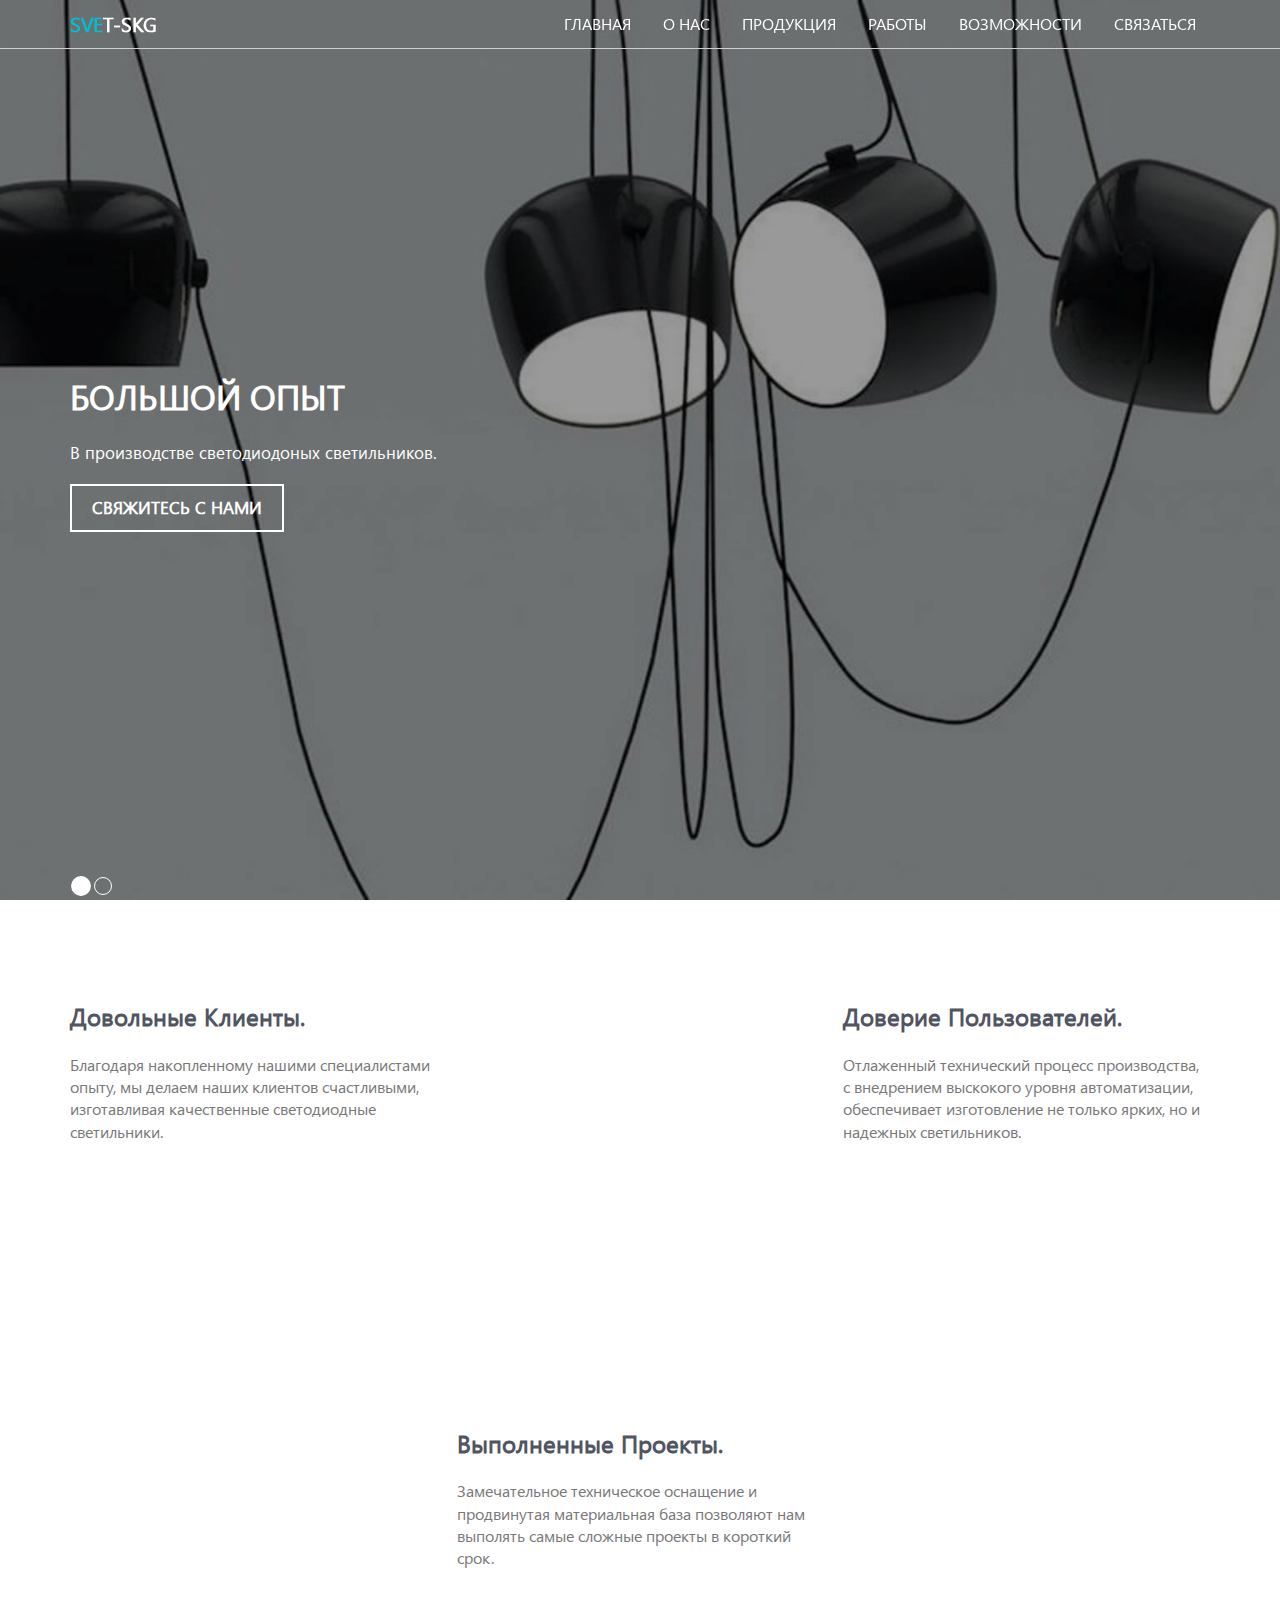
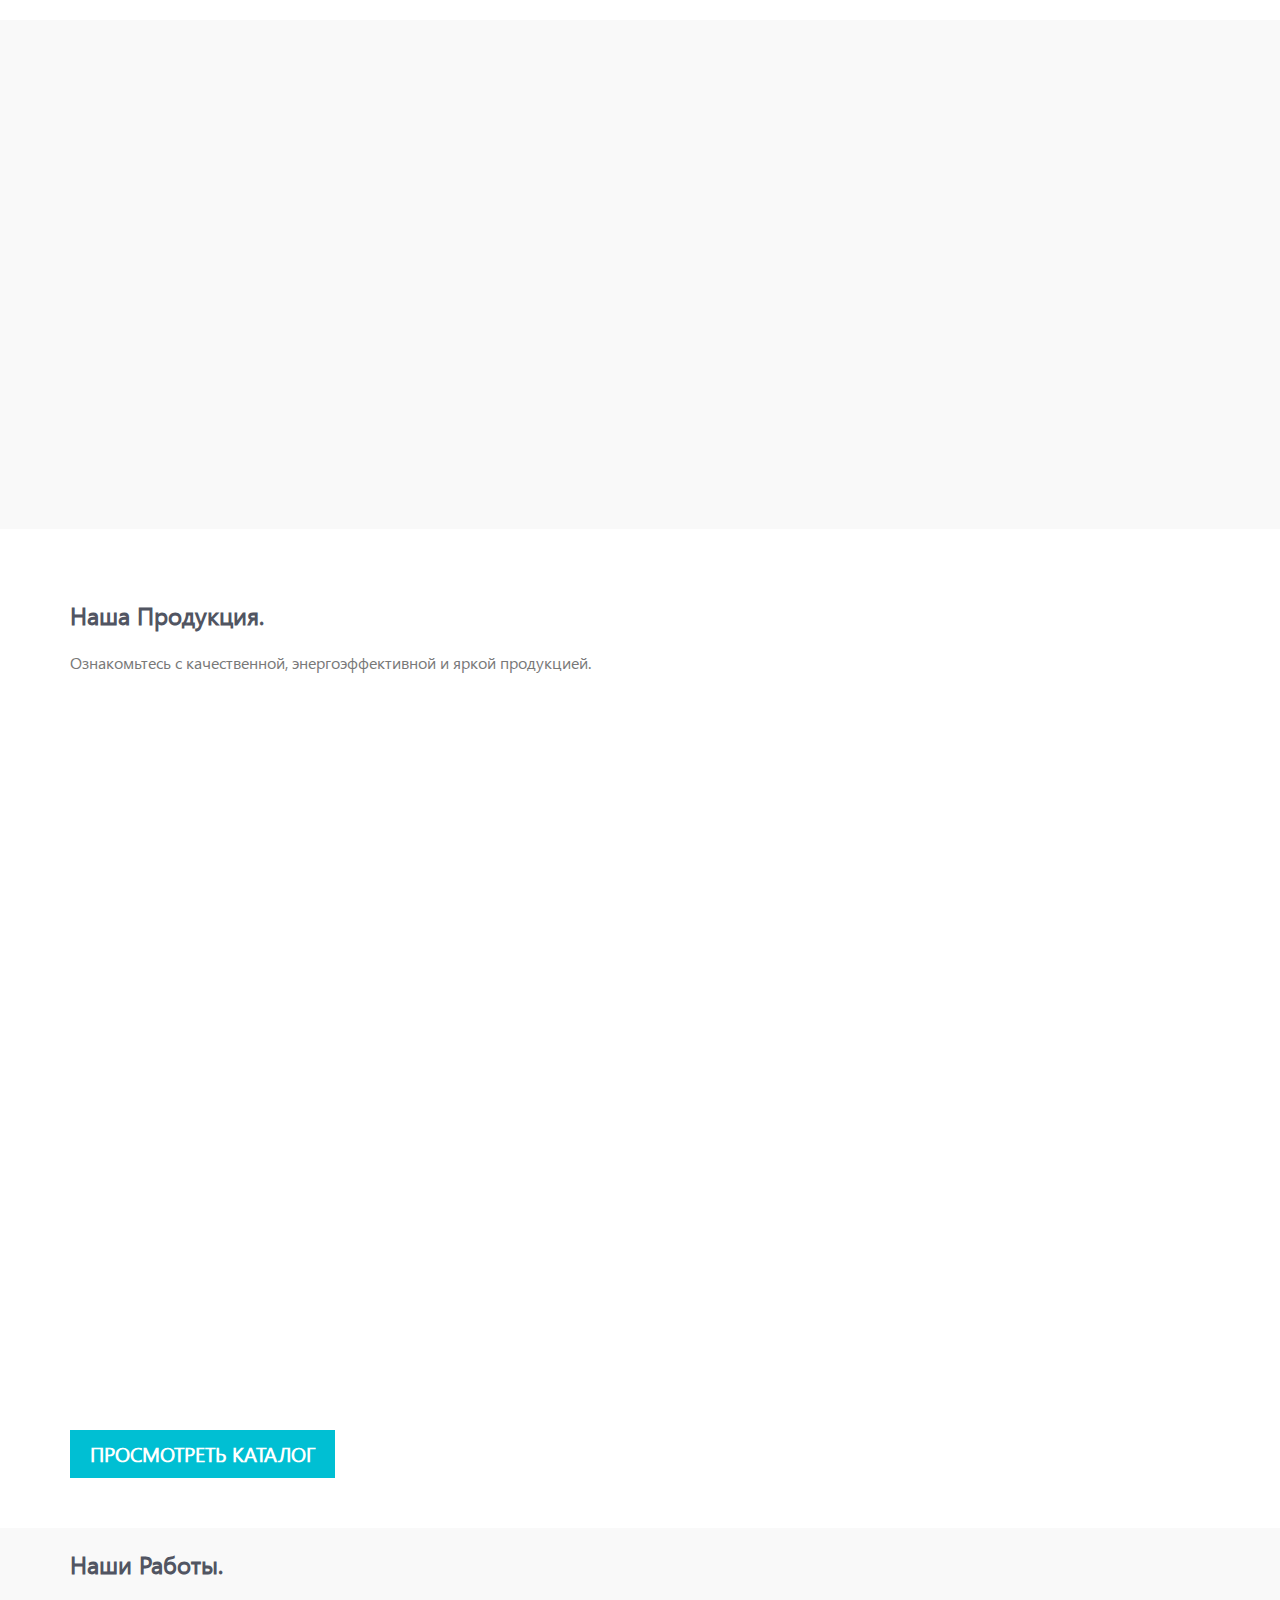
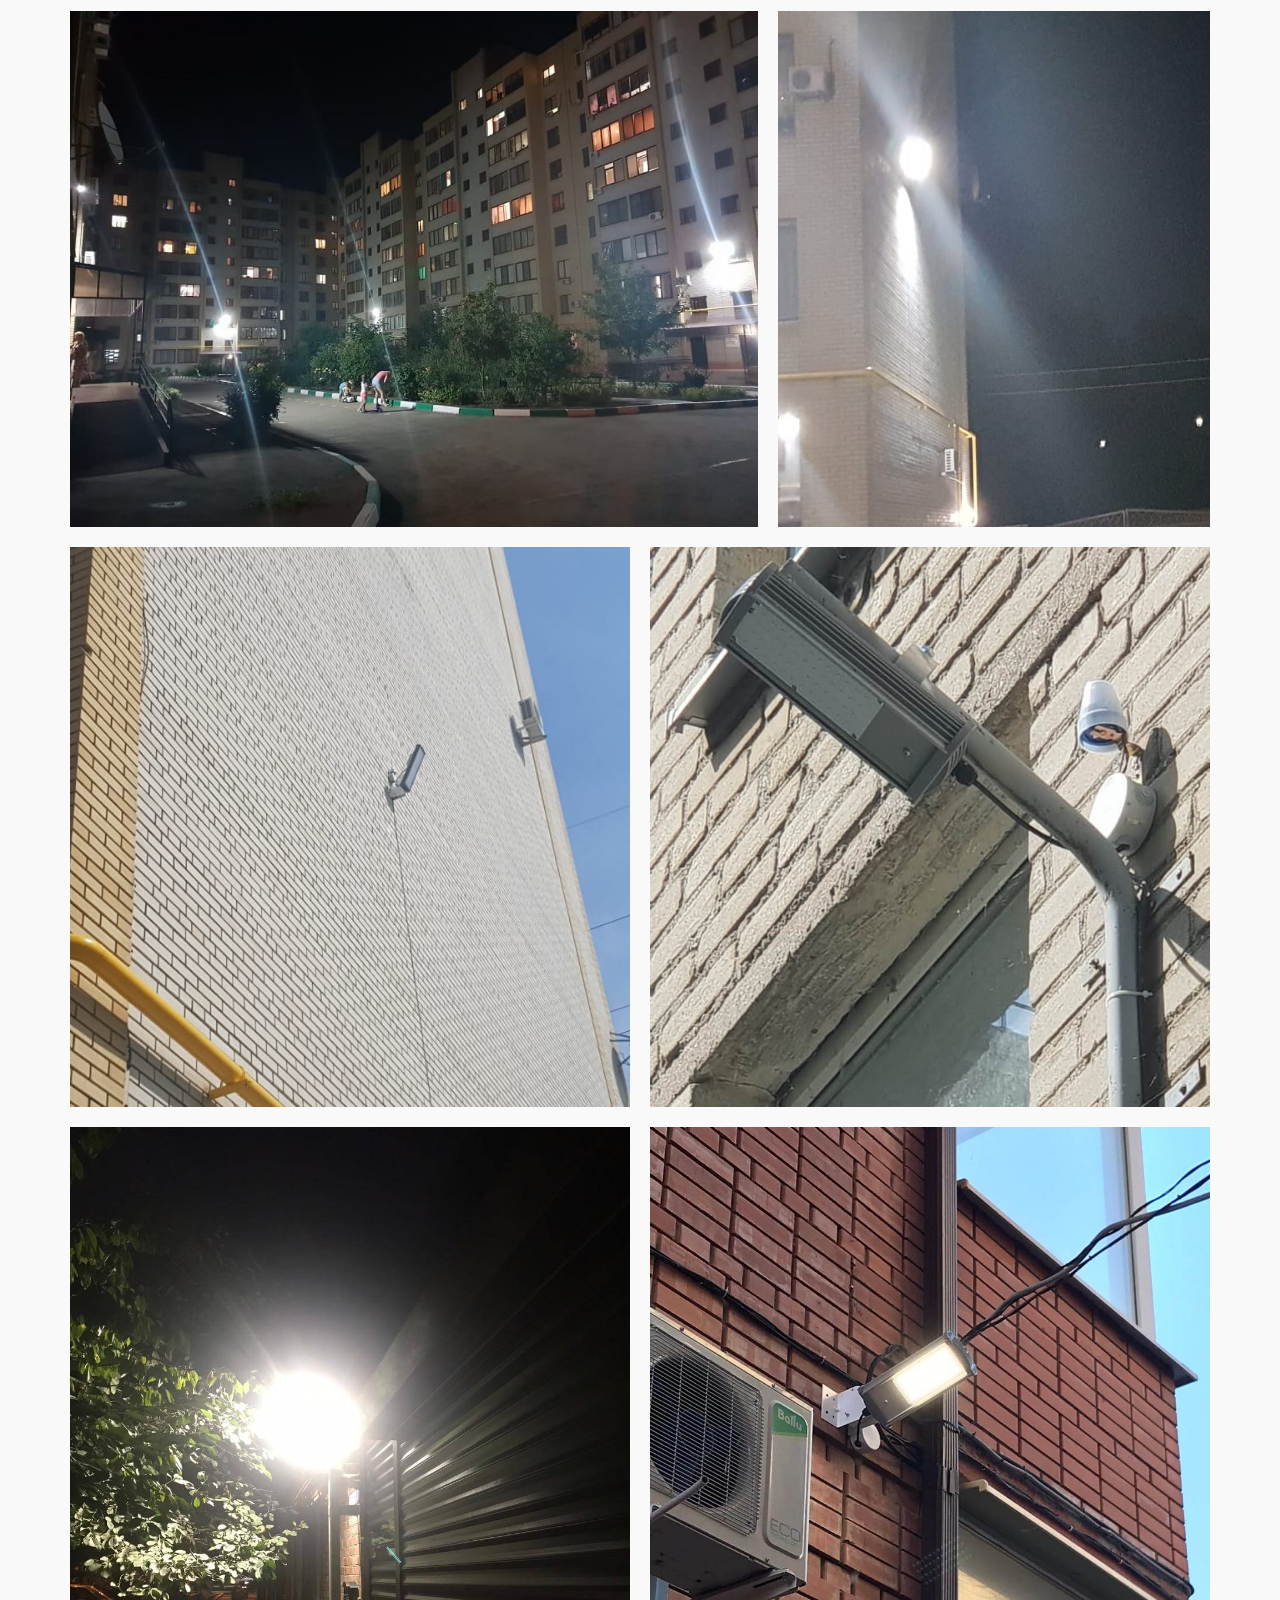
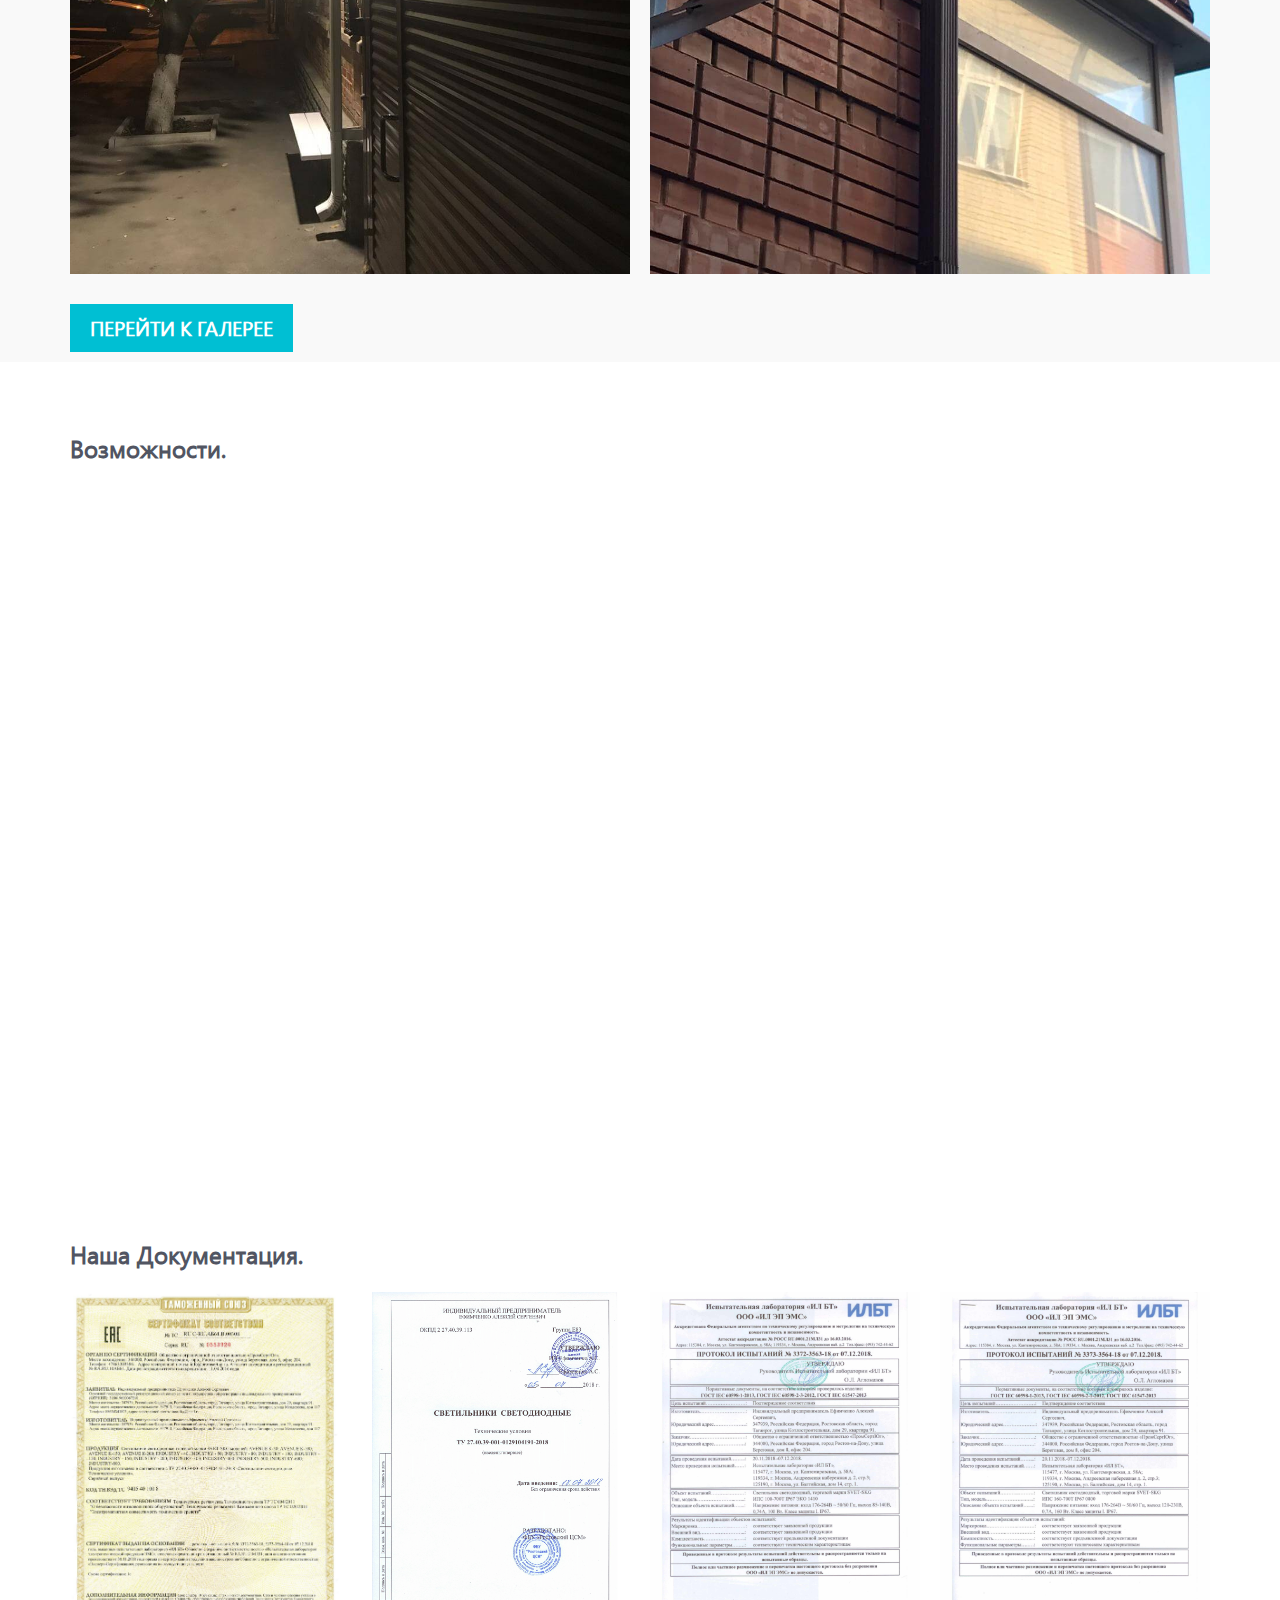
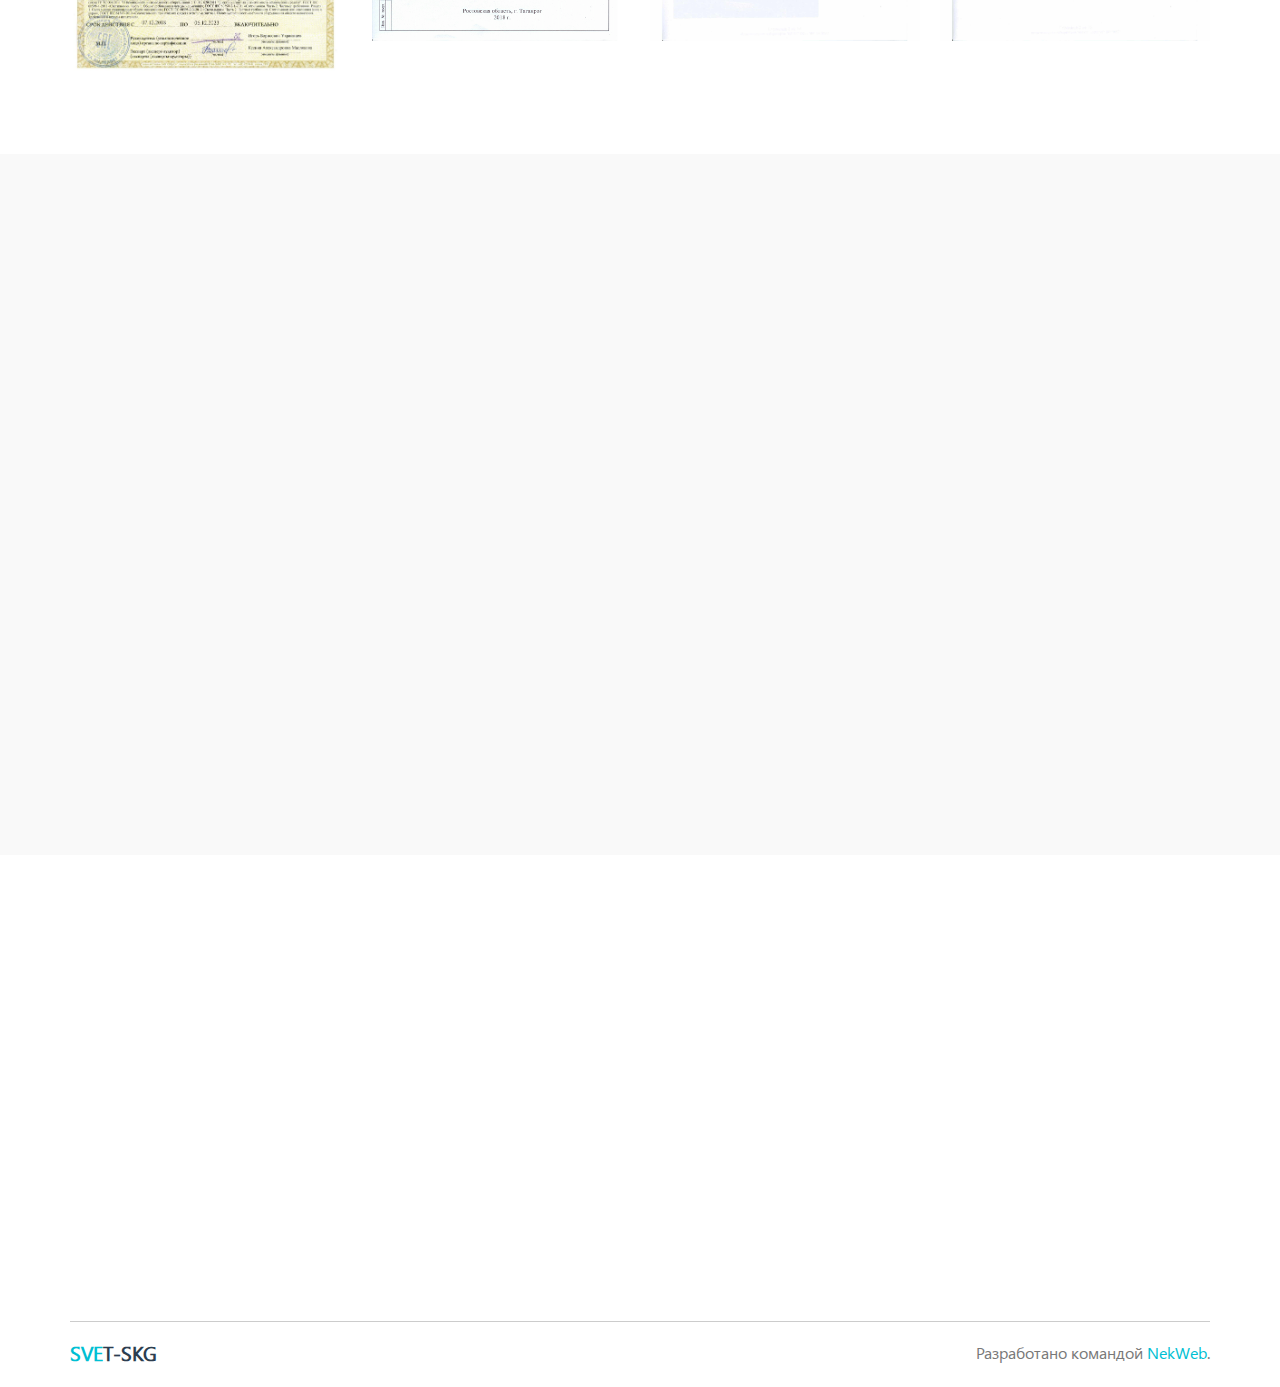
==== commit 5f4d0860: "." ====
--- a/templates/index.html
+++ b/templates/index.html
@@ -131,7 +131,7 @@
         </div>
         <div class="products_cols inverse-wrap">
           <div class="product_col wow " data-anim="fadeInLeft">
-            <div class="product_img"><img src="../img/products/1s.jpg" class="expand-img" data-full="./img/products/1.jpg"></div>
+            <div class="product_img"><img src="../img/products/1s.jpg" class="expand-img" data-full="../img/products/1.jpg"></div>
             <div class="product_title title">AVENUE K- 50.</div>
             <div class="product_text">
                 <div>
@@ -294,7 +294,7 @@
           </div>
         </div>
 		<div style ="font-size: 20px;">
-		<a href="/products" class='btn btn-active' style='background: #00bfd3; border: none'>
+		<a href="./products.html" class='btn btn-active' style='background: #00bfd3; border: none'>
 		Просмотреть каталог
 		</a>
 		</div>
@@ -322,7 +322,7 @@
        <section style="background-color: #f9f9f9; padding: 0 0 10px;">
            <div class="wrap">
                <div style ="font-size: 20px;">
-                   <a href="/photos" class='btn btn-active' style='background: #00bfd3; border: none'>
+                   <a href="./photos.html" class='btn btn-active' style='background: #00bfd3; border: none'>
                        Перейти к галерее
                    </a>
                </div>
@@ -439,7 +439,8 @@
         <hr>
       </div>
       <div class="wrap footer">
-            <div class="logo logo-footer" style="color: #2c3e50 !important; order: 1;"><span>SVE</span>T-SKG</div>  
+            <div class="logo logo-footer" style="color: #2c3e50 !important; order: 1;"><span>SVE</span>T-SKG</div> 
+            <div style="order: 3;">Разработано командой <a href="http://nek-web.ru" style="color: #00bfd3; ">NekWeb</a>.</div> 
       </div>
     </footer>
     <script src="https://www.google.com/recaptcha/api.js" async defer>
